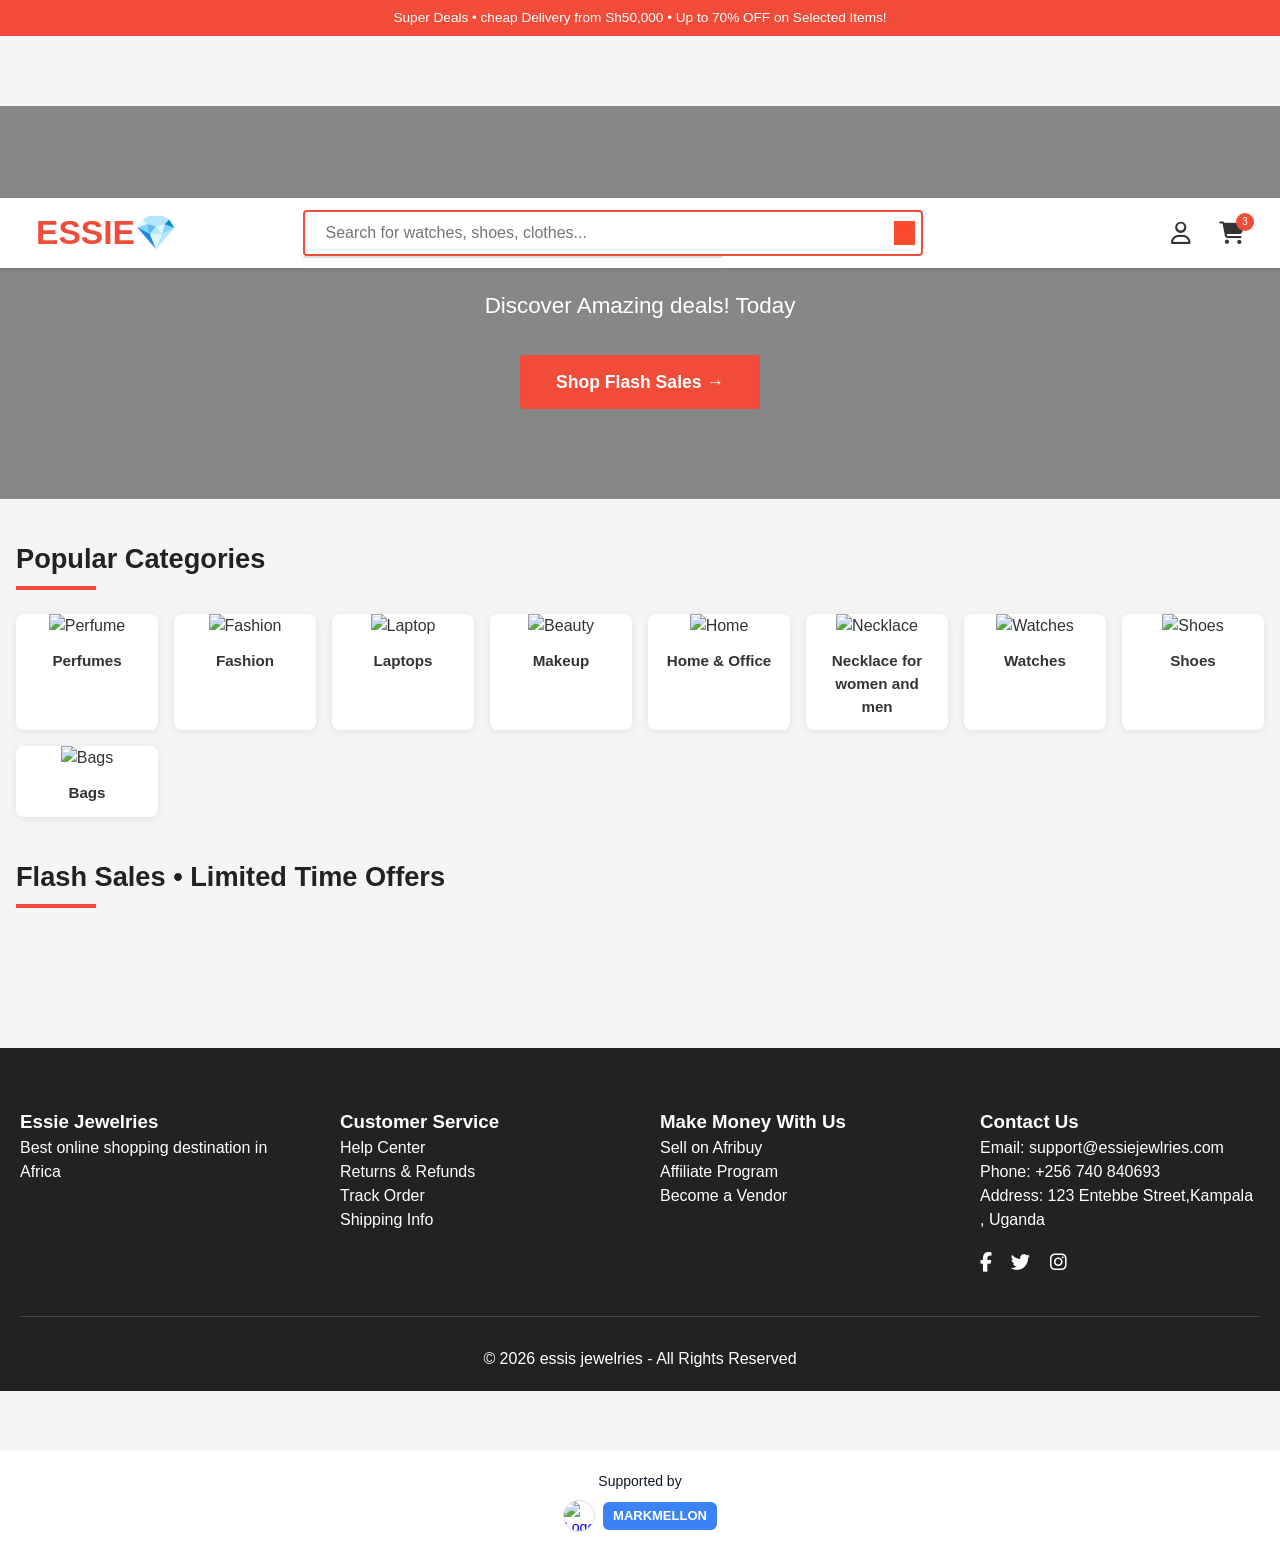
==== index.html @ f8c54c7e "Update" ====
<!DOCTYPE html>
<html lang="en">
<head>
  <meta charset="UTF-8" />
  <meta name="viewport" content="width=device-width, initial-scale=1.0"/>
  <title>Essie jewelry- Great Prices & Huge Selection</title>
  <meta name="viewport" content="width=device-width, initial-scale=1.0">
 <!-- Favicon -->
<link rel="icon" type="image/png" href="https://i.ibb.co/4gDndwPB/Flyerwiz-1769399915095.webp" sizes="96x96" />
<link rel="icon" type="image/svg+xml" href="https://i.ibb.co/4gDndwPB/Flyerwiz-1769399915095.webp" />
<link rel="shortcut icon" href="https://i.ibb.co/4gDndwPB/Flyerwiz-1769399915095.webp" />
<link rel="apple-touch-icon" sizes="180x180" href="https://i.ibb.co/4gDndwPB/Flyerwiz-1769399915095.webp" />
<link rel="manifest" href="/site.webmanifest" />
<!-- Fonts -->
<link href="https://fonts.googleapis.com/css2?family=Inter:wght@400;500;600;700&display=swap" rel="stylesheet">
  <link rel="stylesheet" href="https://cdnjs.cloudflare.com/ajax/libs/font-awesome/6.5.0/css/all.min.css" integrity="sha512-SnH5WK+bZxgPHs44uWIX+LLJAJ9/2PkPKZ5QiAj6Ta86w+fsb2TkcmfRyVX3pBnMFcV7oQPJkl9QevSCWr3W6A==" crossorigin="anonymous" referrerpolicy="no-referrer" />
  
  <style>
    * {
      margin: 0;
      padding: 0;
      box-sizing: border-box;
    }

    body {
      font-family: -apple-system, BlinkMacSystemFont, 'Segoe UI', Roboto, Oxygen, Ubuntu, Cantarell, 'Open Sans', sans-serif;
      background-color: #f5f5f5;
      color: #333;
      line-height: 1.5;
    }

    .top-bar {
      background: #f14c3a;
      color: white;
      padding: 8px 0;
      font-size: 0.85rem;
      text-align: center;
    }

    header {
      background: white;
      box-shadow: 0 2px 4px rgba(0,0,0,0.1);
      position: sticky;
      top: 0;
      z-index: 1000;
    }

    .nav-container {
      max-width: 1240px;
      margin: 0 auto;
      padding: 0 16px;
      display: flex;
      align-items: center;
      justify-content: space-between;
      height: 70px;
    }

    .logo {
      font-size: 2.1rem;
      font-weight: bold;
      color: #f14c3a;
    }

    .logo span {
      color: #333;
    }

    .search-bar {
      flex: 1;
      max-width: 620px;
      margin: 0 30px;
      position: relative;
    }

    .search-bar input {
      width: 100%;
      padding: 12px 20px;
      padding-right: 50px;
      border: 2px solid #f14c3a;
      border-radius: 4px;
      font-size: 1rem;
      outline: none;
    }

    .search-bar button {
      position: absolute;
      right: 8px;
      top: 50%;
      transform: translateY(-50%);
      background: #ff4a2b;
      border: none;
      font-size: 1.3rem;
      color: #f14c3a;
      cursor: pointer;
    }

    .nav-icons a {
      margin-left: 24px;
      color: #333;
      text-decoration: none;
      font-size: 1.4rem;
      position: relative;
    }

    .nav-icons .cart::after {
      content: "3";
      position: absolute;
      top: -8px;
      right: -10px;
      background: #f14c3a;
      color: white;
      font-size: 0.65rem;
      width: 18px;
      height: 18px;
      border-radius: 50%;
      display: flex;
      align-items: center;
      justify-content: center;
    }

    .hero {
      background: linear-gradient(rgba(0,0,0,0.45), rgba(0,0,0,0.45)), url('https://images.unsplash.com/photo-1555529669-e69e7aa0ba9a?ixlib=rb-4.0.3&auto=format&fit=crop&w=2340&q=80');
      background-size: cover;
      background-position: center;
      color: white;
      padding: 90px 20px;
      text-align: center;
    }

    .hero h1 {
      font-size: 3.2rem;
      margin-bottom: 16px;
      text-shadow: 2px 2px 8px rgba(0,0,0,0.7);
    }

    .hero p {
      font-size: 1.4rem;
      margin-bottom: 32px;
      max-width: 680px;
      margin-left: auto;
      margin-right: auto;
    }

    .btn {
      display: inline-block;
      background: #f14c3a;
      color: white;
      padding: 14px 36px;
      border-radius: 4px;
      text-decoration: none;
      font-weight: bold;
      font-size: 1.1rem;
      transition: background 0.2s;
    }

    .btn:hover {
      background: #d83a2a;
    }

    .container {
      max-width: 1280px;
      margin: 0 auto;
      padding: 0 16px;
    }

    h2.section-title {
      margin: 40px 0 24px;
      font-size: 1.7rem;
      color: #222;
      position: relative;
      padding-bottom: 10px;
    }

    h2.section-title::after {
      content: '';
      position: absolute;
      left: 0;
      bottom: 0;
      width: 80px;
      height: 4px;
      background: #f14c3a;
    }

    .categories-grid {
      display: grid;
      grid-template-columns: repeat(auto-fill, minmax(140px, 1fr));
      gap: 16px;
      margin-bottom: 40px;
    }

    .category-card {
      background: white;
      border-radius: 8px;
      overflow: hidden;
      text-align: center;
      transition: transform 0.15s, box-shadow 0.15s;
      box-shadow: 0 2px 8px rgba(0,0,0,0.08);
      cursor: pointer;
    }

    .category-card:hover {
      transform: translateY(-4px);
      box-shadow: 0 8px 16px rgba(0,0,0,0.12);
    }

    .category-card img {
      width: 100%;
      height: 140px;
      object-fit: cover;
    }

    .category-card p {
      padding: 12px;
      font-weight: 600;
      font-size: 0.95rem;
    }

    .products-grid {
      display: grid;
      grid-template-columns: repeat(auto-fill, minmax(220px, 1fr));
      gap: 16px;
    }

    .product-card {
      background: white;
      border-radius: 8px;
      overflow: hidden;
      box-shadow: 0 2px 8px rgba(0,0,0,0.08);
      transition: transform 0.2s;
      position: relative;
      cursor: pointer;
    }

    .product-card:hover {
      transform: translateY(-6px);
      box-shadow: 0 12px 24px rgba(0,0,0,0.12);
    }

    .product-img-container {
      position: relative;
      height: 220px;
      overflow: hidden;
    }

    .product-img-container img {
      width: 100%;
      height: 100%;
      object-fit: contain;
      padding: 12px;
      transition: transform 0.4s;
    }

    .product-card:hover img {
      transform: scale(1.06);
    }

    .discount-tag {
      position: absolute;
      top: 10px;
      left: 10px;
      background: #f14c3a;
      color: white;
      padding: 4px 10px;
      border-radius: 4px;
      font-size: 0.8rem;
      font-weight: bold;
    }

    .product-info {
      padding: 12px;
    }

    .product-name {
      font-size: 0.95rem;
      margin-bottom: 8px;
      height: 2.4em;
      overflow: hidden;
      display: -webkit-box;
      -webkit-line-clamp: 2;
      -webkit-box-orient: vertical;
    }

    .price-current {
      font-size: 1.3rem;
      font-weight: bold;
      color: #f14c3a;
    }

    .price-old {
      text-decoration: line-through;
      color: #888;
      font-size: 0.9rem;
      margin-left: 8px;
    }

    .stock-info {
      font-size: 0.85rem;
      color: #555;
      margin-top: 4px;
    }

    footer {
      background: #222;
      color: white;
      padding: 60px 20px 20px;
      margin-top: 60px;
    }

    .footer-container {
      max-width: 1280px;
      margin: 0 auto;
      display: grid;
      grid-template-columns: repeat(auto-fit, minmax(240px, 1fr));
      gap: 40px;
    }

    .footer-container ul {
      list-style: none;
    }

    .footer-container a {
      color: white;
      text-decoration: none;
    }

    .footer-container a:hover {
      text-decoration: underline;
    }
    .modal {
  display: none;
  position: fixed;
  inset: 0;
  background: rgba(0,0,0,0.7);
  z-index: 999;
}

.modal-content {
  background: #fff;
  max-width: 900px;
  margin: 60px auto;
  padding: 20px;
  border-radius: 10px;
}

.close {
  float: right;
  font-size: 22px;
  cursor: pointer;
}

.modal-grid {
  display: grid;
  grid-template-columns: repeat(auto-fill, minmax(180px,1fr));
  gap: 15px;
}

.item-card {
  border: 1px solid #eee;
  padding: 10px;
  border-radius: 8px;
  text-align: center;
}

.item-card img {
  width: 100%;
  height: 120px;
  object-fit: cover;
}

.item-card button {
  background: #111;
  color: #fff;
  border: none;
  padding: 8px;
  width: 100%;
  cursor: pointer;
  border-radius: 5px;
}

.search-suggestions{
  position:absolute;
  background:#fff;
  width:100%;
  max-width:420px;
  border:1px solid #ddd;
  border-radius:6px;
  box-shadow:0 4px 10px rgba(0,0,0,.1);
  z-index:999;
}
.search-suggestions div{
  padding:10px;
  cursor:pointer;
  border-bottom:1px solid #eee;
}
.search-suggestions div:hover{
  background:#f5f5f5;
}
.search-suggestions small{
  color:#888;
}

.flash-section{
  max-width:1200px;
  margin:40px auto;
  padding:0 15px;
}

/* GRID FIX */
.flash-grid{
  display:grid;
  grid-template-columns:repeat(auto-fit, minmax(220px, 1fr));
  gap:18px;
  justify-items:center; /* ⬅ centers cards */
}

/* CARD SIZE LOCK */
.flash-card{
  background:#fff;
  border-radius:16px;
  overflow:hidden;
  box-shadow:0 8px 25px rgba(0,0,0,.08);
  transition:.25s;

  width:100%;
  max-width:260px; /* ⬅ keeps cards small on laptop */
}

.flash-card:hover{
  transform:translateY(-4px);
}

.flash-img{
  height:200px;
  background:#f6f6f6;
}

.flash-img img{
  width:100%;
  height:100%;
  object-fit:cover;
}

.flash-body{
  padding:14px;
}

.flash-title{
  font-weight:700;
  font-size:1rem;
}

.flash-price{
  color:#0a7c3b;
  font-size:1.1rem;
  font-weight:800;
}

.flash-old{
  text-decoration:line-through;
  color:#aaa;
  font-size:.85rem;
}

.flash-badge{
  display:inline-block;
  background:#ffebea;
  color:#d93025;
  padding:4px 8px;
  border-radius:6px;
  font-size:.75rem;
  font-weight:700;
  margin:6px 0;
}

.buy-btn{
  display:block;
  margin-top:10px;
  padding:10px;
  background:#25D366;
  color:#fff;
  text-align:center;
  border-radius:10px;
  font-weight:700;
  text-decoration:none;
}

  </style>

  <!-- Firebase SDK -->
  <script src="https://www.gstatic.com/firebasejs/10.7.1/firebase-app.js"></script>
  <script src="https://www.gstatic.com/firebasejs/10.7.1/firebase-database.js"></script>
</head>
<body>

  <!-- Top announcement bar -->
  <div class="top-bar">
    Super Deals • cheap Delivery from Sh50,000 • Up to 70% OFF on Selected Items!
  </div>

  <!-- Header -->
  <header>
    <div class="nav-container">
      <div class="logo">ESSIE<span>💎</span></div>

     <div class="search-bar">
  <input type="text" id="searchInput" placeholder="Search for watches, shoes, clothes..." />
  <button id="searchBtn"><i class="fas fa-search"></i></button>
  <div id="searchSuggestions" class="search-suggestions"></div>
</div>

<!-- Search Results -->
<div id="searchResults" class="search-results"></div>

      <div class="nav-icons">
        <a href="#"><i class="far fa-user"></i></a>
        <a href="#" class="cart"><i class="fas fa-shopping-cart"></i></a>
      </div>
    </div>
  </header>

  <!-- Hero -->
  <section class="hero">
    <h1>ESSIE JEWELRIES </h1>
  <p>Discover Amazing deals! Today </p>    
    <a href="#flash" class="btn">Shop Flash Sales →</a>
  </section>

  <div class="container">

    <!-- Categories -->
    <h2 class="section-title">Popular Categories</h2>
    <div class="categories-grid">
      <div class="category-card" data-category="Perfume"><img src="https://i.ibb.co/7Jy06zv5/download-4.webp" alt="Perfume"><p>Perfumes</p></div>
      <div class="category-card" data-category="Fashion"><img src="https://images.unsplash.com/photo-1551489186-cf8726f514f8?w=300" alt="Fashion"><p>Fashion</p></div>
      <div class="category-card" data-category="Laptops"><img src="https://images.unsplash.com/photo-1581235720704-06d3acfcb36f?w=300" alt="Laptop"><p>Laptops</p></div>
      <div class="category-card" data-category="Makeup"><img src="https://i.ibb.co/CshWbVF9/images-8.webp" alt="Beauty"><p>Makeup</p></div>
      <div class="category-card" data-category="Home & Office"><img src="https://images.unsplash.com/photo-1600585154340-be6161a56a0c?w=300" alt="Home"><p>Home & Office</p></div>
      <div class="category-card" data-category="Necklaces"><img src="https://i.ibb.co/Z1TrXMd4/download-2.webp" alt="Necklace"><p>Necklace for women and men</p></div>
      <div class="category-card" data-category="Watches"><img src="https://i.ibb.co/jkgQpDQn/images-6.webp" alt="Watches"><p>Watches</p></div>
      <div class="category-card" data-category="Shoes"><img src="https://images.unsplash.com/photo-1542291026-7eec264c27ff?w=300" alt="Shoes"><p>Shoes</p></div>
      <div class="category-card" data-category="Bags"><img src="https://i.ibb.co/Fbhh0FWQ/images-3.webp" alt="Bags"><p>Bags</p></div>
    </div>
<!-- CATEGORY MODAL -->
<div id="categoryModal" class="modal">
  <div class="modal-content">
    <span class="close">&times;</span>
    <h2 id="modalTitle"></h2>
    <div id="modalItems" class="modal-grid"></div>
  </div>
</div>

    <!-- Flash Sales -->
    <h2 class="section-title" id="flash">Flash Sales • Limited Time Offers</h2>
   <section class="flash-section">
  
  <div id="flashContainer" class="flash-grid"></div>
</section>

    <div class="products-grid" id="productsGrid">
      <!-- Products loaded dynamically from Firebase -->
    </div>

  </div>

  <!-- Footer with contact info -->
  <footer>
    <div class="footer-container">
      <div>
        <h3>Essie Jewelries</h3>
        <p>Best online shopping destination in Africa</p>
      </div>
      <div>
        <h3>Customer Service</h3>
        <ul>
          <li><a href="#">Help Center</a></li>
          <li><a href="#">Returns & Refunds</a></li>
          <li><a href="#">Track Order</a></li>
          <li><a href="#">Shipping Info</a></li>
        </ul>
      </div>
      <div>
        <h3>Make Money With Us</h3>
        <ul>
          <li><a href="#">Sell on Afribuy</a></li>
          <li><a href="#">Affiliate Program</a></li>
          <li><a href="#">Become a Vendor</a></li>
        </ul>
      </div>
      <div>
        <h3>Contact Us</h3>
        <p>Email: support@essiejewlries.com</p>
        <p>Phone: +256 740 840693 </p>
        <p>Address: 123 Entebbe Street,Kampala , Uganda </p>
        <div style="margin-top: 20px;">
          <a href="#"><i class="fab fa-facebook-f" style="margin-right: 15px; font-size: 1.2rem;"></i></a>
          <a href="#"><i class="fab fa-twitter" style="margin-right: 15px; font-size: 1.2rem;"></i></a>
          <a href="#"><i class="fab fa-instagram" style="margin-right: 15px; font-size: 1.2rem;"></i></a>
        </div>
      </div>
    </div>

    <div style="text-align:center; margin-top:40px; padding-top:30px; border-top:1px solid #444;">
      © 2026 essis jewelries - All Rights Reserved
    </div>
  </footer>

  <script>
    // Your web app's Firebase configuration
const firebaseConfig = {
  apiKey: "AIzaSyCI1yBIgDhl7cnKjCzOaWt4vK2Q-DcQrac",
  authDomain: "essie-db2aa.firebaseapp.com",
  databaseURL: "https://essie-db2aa-default-rtdb.firebaseio.com",
  projectId: "essie-db2aa",
  storageBucket: "essie-db2aa.appspot.com",
  messagingSenderId: "210132046846",
  appId: "1:210132046846:web:5fac8fedce997553cda6af",
  measurementId: "G-V5GJD82P61"  // Optional for Firebase JS SDK v7.20.0 and later
};

    // Initialize Firebase
    firebase.initializeApp(firebaseConfig);
    const database = firebase.database();
    const productsRef = database.ref('products');

    function renderProducts(products, filter = '') {
      const grid = document.getElementById('productsGrid');
      grid.innerHTML = '';

      Object.entries(products).forEach(([id, product]) => {
        if (filter && 
            !product.name.toLowerCase().includes(filter.toLowerCase()) && 
            !product.category.toLowerCase().includes(filter.toLowerCase())) {
          return;
        }

        const discount = product.discount ? `<div class="discount-tag">-${product.discount}%</div>` : '';
        const oldPrice = product.oldPrice ? `<span class="price-old">₦ ${product.oldPrice.toLocaleString()}</span>` : '';
        const stock = product.stock !== undefined ? `<div class="stock-info">Remaining: ${product.stock} pieces</div>` : '';

        const card = `
          <div class="product-card" onclick="window.location.href='product.html?id=${id}'">
            <div class="product-img-container">
              ${discount}
              <img src="\( {product.image}" alt=" \){product.name}">
            </div>
            <div class="product-info">
              <div class="product-name">${product.name}</div>
              <div>
                <span class="price-current">₦ ${product.price.toLocaleString()}</span>
                ${oldPrice}
              </div>
              ${stock}
            </div>
          </div>
        `;
        grid.innerHTML += card;
      });
    }

    // Real-time listener - new products appear instantly
    productsRef.on('value', (snapshot) => {
      const products = snapshot.val() || {};
      renderProducts(products);
    });

    // Search
    document.getElementById('searchBtn').addEventListener('click', () => {
      const term = document.getElementById('searchInput').value.trim();
      productsRef.once('value').then(snapshot => {
        renderProducts(snapshot.val() || {}, term);
      });
    });

    // Press Enter in search bar
    document.getElementById('searchInput').addEventListener('keypress', (e) => {
      if (e.key === 'Enter') {
        document.getElementById('searchBtn').click();
      }
    });

    // Category filter
    document.querySelectorAll('.category-card').forEach(card => {
      card.addEventListener('click', () => {
        const category = card.dataset.category;
        productsRef.once('value').then(snapshot => {
          renderProducts(snapshot.val() || {}, category);
        });
      });
    });
  </script>
  <script type="module">
import { initializeApp } from "https://www.gstatic.com/firebasejs/10.7.1/firebase-app.js";
import { getDatabase, ref, get } from "https://www.gstatic.com/firebasejs/10.7.1/firebase-database.js";

const app = initializeApp(firebaseConfig);
const db = getDatabase(app);

const modal = document.getElementById("categoryModal");
const modalTitle = document.getElementById("modalTitle");
const modalItems = document.getElementById("modalItems");
const closeBtn = document.querySelector(".close");

const searchInput = document.getElementById("searchInput");
const searchBtn = document.getElementById("searchBtn");

/* OPEN CATEGORY */
document.querySelectorAll(".category-card").forEach(card => {
  card.addEventListener("click", () => {
    openCategory(card.dataset.category);
  });
});

const suggestionsBox = document.getElementById("searchSuggestions");

let allProducts = [];

/* LOAD ALL PRODUCTS ONCE (FAST SEARCH) */
async function preloadProducts() {
  const snap = await get(ref(db, "catalogs"));
  if (!snap.exists()) return;

  allProducts = [];

  snap.forEach(catSnap => {
    const category = catSnap.key;
    catSnap.forEach(itemSnap => {
      allProducts.push({
        ...itemSnap.val(),
        category
      });
    });
  });
}
preloadProducts();

/* LIVE SEARCH WHILE TYPING */
searchInput.addEventListener("input", () => {
  const query = searchInput.value.toLowerCase().trim();
  suggestionsBox.innerHTML = "";

  if (!query) return;

  const matches = allProducts.filter(item =>
    item.name?.toLowerCase().includes(query) ||
    item.category?.toLowerCase().includes(query)
  ).slice(0, 6); // limit suggestions

  if (!matches.length) return;

  matches.forEach(item => {
    const priceUGX = item.price
      ? `UGX ${Number(item.price).toLocaleString("en-UG")}`
      : "UGX 0";

    const div = document.createElement("div");
    div.innerHTML = `
      <strong>${item.name}</strong><br>
      <small>${item.category} • ${priceUGX}</small>
    `;

    div.onclick = () => {
      searchInput.value = item.name;
      suggestionsBox.innerHTML = "";
      openSearchResults(item.name);
    };

    suggestionsBox.appendChild(div);
  });
});

/* ENTER KEY SEARCH */
searchInput.addEventListener("keyup", e => {
  if (e.key === "Enter") openSearchResults(searchInput.value);
});

/* SEARCH BUTTON */
searchBtn.addEventListener("click", () => {
  openSearchResults(searchInput.value);
});

/* OPEN SEARCH RESULTS IN MODAL */
function openSearchResults(query) {
  query = query.toLowerCase().trim();
  if (!query) return;

  modal.style.display = "block";
  modalTitle.innerText = `Search results for "${query}"`;
  modalItems.innerHTML = "";

  let found = false;

  allProducts.forEach(item => {
    const match =
      item.name?.toLowerCase().includes(query) ||
      item.description?.toLowerCase().includes(query) ||
      item.category?.toLowerCase().includes(query);

    if (match) {
      found = true;
      renderItemCard(item);
    }
  });

  if (!found) {
    modalItems.innerHTML = "<p>No matching products found</p>";
  }

  suggestionsBox.innerHTML = "";
}

/* SEARCH */
searchBtn.addEventListener("click", () => searchProducts());
searchInput.addEventListener("keyup", e => {
  if (e.key === "Enter") searchProducts();
});

/* OPEN CATEGORY ITEMS */
async function openCategory(category) {
  modal.style.display = "block";
  modalTitle.innerText = category;
  modalItems.innerHTML = "Loading...";

  const snap = await get(ref(db, `catalogs/${category}`));
  renderItems(snap, category);
}

/* SEARCH PRODUCTS */
async function searchProducts() {
  const query = searchInput.value.trim().toLowerCase();
  if (!query) return;

  modal.style.display = "block";
  modalTitle.innerText = `Search Results for "${query}"`;
  modalItems.innerHTML = "Searching...";

  const snap = await get(ref(db, "catalogs"));
  modalItems.innerHTML = "";

  if (!snap.exists()) {
    modalItems.innerHTML = "<p>No products found</p>";
    return;
  }

  let found = false;

  snap.forEach(catSnap => {
    const category = catSnap.key;

    catSnap.forEach(itemSnap => {
      const item = itemSnap.val();

      const match =
        item.name?.toLowerCase().includes(query) ||
        item.description?.toLowerCase().includes(query) ||
        category.toLowerCase().includes(query);

      if (match) {
        found = true;
        renderItemCard(item);
      }
    });
  });

  if (!found) modalItems.innerHTML = "<p>No matching products found</p>";
}

/* RENDER CATEGORY SNAPSHOT */
function renderItems(snapshot) {
  modalItems.innerHTML = "";

  if (!snapshot.exists()) {
    modalItems.innerHTML = "<p>No items found</p>";
    return;
  }

  snapshot.forEach(child => renderItemCard(child.val()));
}

/* RENDER SINGLE ITEM */
function renderItemCard(item) {
  const priceUGX = item.price ? `UGX ${Number(item.price).toLocaleString("en-UG")}` : "UGX 0";
  const oldPriceUGX = item.oldPrice ? `UGX ${Number(item.oldPrice).toLocaleString("en-UG")}` : "-";
  const discountText = item.discount ? `${item.discount}%` : "-";
  const stockText = item.stock ?? "0";
  const phoneText = item.phone ?? "N/A";
  const descriptionText = item.description ?? "-";

  const message = encodeURIComponent(
    `🛒 *Product Purchase Inquiry*\n\n` +
    `*Name:* ${item.name}\n` +
    `*Price:* ${priceUGX}\n` +
    `*Old Price:* ${oldPriceUGX}\n` +
    `*Discount:* ${discountText}\n` +
    `*Stock:* ${stockText}\n` +
    `*Contact Phone:* ${phoneText}\n` +
    `*Description:* ${descriptionText}\n` +
    `*Image Link:* ${item.image}\n\n` +
    `Please let me know how I can proceed. Thank you 🙏`
  );

  const whatsappLink = `https://wa.me/256740840693?text=${message}`;

  modalItems.innerHTML += `
    <div class="item-card" style="border:1px solid #ddd; padding:12px; margin-bottom:12px; border-radius:10px;">
      <img src="${item.image}" style="width:100%; max-width:220px; border-radius:8px;"
        onerror="this.src='https://via.placeholder.com/220'">
      <h4>${item.name}</h4>
      <p><strong>${priceUGX}</strong></p>
      <p>Old Price: ${oldPriceUGX}</p>
      <p>Discount: ${discountText}</p>
      <p>Stock: ${stockText}</p>
      <p>Phone: ${phoneText}</p>
      <p>${descriptionText}</p>
      <a href="${whatsappLink}" target="_blank"
        style="display:inline-block;margin-top:8px;padding:10px 16px;
        background:#25D366;color:white;border-radius:6px;text-decoration:none;">
        Buy
      </a>
    </div>
  `;
}

/* CLOSE MODAL */
closeBtn.onclick = () => modal.style.display = "none";
window.onclick = e => { if (e.target === modal) modal.style.display = "none"; };
</script>
<script type="module">
import { initializeApp } from "https://www.gstatic.com/firebasejs/10.7.1/firebase-app.js";
import { getDatabase, ref, onValue } from "https://www.gstatic.com/firebasejs/10.7.1/firebase-database.js";

const app = initializeApp(firebaseConfig);
const db = getDatabase(app);

const flashContainer = document.getElementById("flashContainer");

/* AUTO LOAD FLASH SELLS */
onValue(ref(db, "flashSells"), snap => {
  flashContainer.innerHTML = "";

  if (!snap.exists()) {
    flashContainer.innerHTML = "<p>No flash sell items available</p>";
    return;
  }

  snap.forEach(child => {
    const item = child.val();

    const priceUGX = item.price
      ? `UGX ${Number(item.price).toLocaleString("en-UG")}`
      : "UGX 0";

    const oldPriceUGX = item.oldPrice
      ? `UGX ${Number(item.oldPrice).toLocaleString("en-UG")}`
      : "";

    const discountText = item.discount ? `${item.discount}% OFF` : "";
    const stockText = item.stock ?? "0";
    const descriptionText = item.description ?? "-";

    const message = encodeURIComponent(
      `🛒 *Flash Sell Purchase*\n\n` +
      `*Name:* ${item.name}\n` +
      `*Price:* ${priceUGX}\n` +
      `*Old Price:* ${oldPriceUGX}\n` +
      `*Discount:* ${discountText}\n` +
      `*Stock:* ${stockText}\n` +
      `*Description:* ${descriptionText}\n` +
      `*Image:* ${item.image}\n\n` +
      `Hello, I’d like to buy this item.`
    );

    const whatsappLink = `https://wa.me/2567408406993?text=${message}`;

    flashContainer.innerHTML += `
      <div class="flash-card">
        <div class="flash-img">
          <img src="${item.image}" onerror="this.src='https://via.placeholder.com/300'">
        </div>
        <div class="flash-body">
          <div class="flash-title">${item.name}</div>
          <div class="flash-price">${priceUGX}</div>
          ${oldPriceUGX ? `<div class="flash-old">${oldPriceUGX}</div>` : ""}
          ${discountText ? `<div class="flash-badge">${discountText}</div>` : ""}
          <p><small>${descriptionText}</small></p>
          <a href="${whatsappLink}" target="_blank" class="buy-btn">
            Buy now 
          </a>
        </div>
      </div>
    `;
  });
});
</script>
<style>
.search-results {
  display: grid;
  grid-template-columns: repeat(auto-fit, minmax(220px, 1fr));
  gap: 16px;
  margin-top: 20px;
}

.search-card {
  background: #fff;
  padding: 15px;
  border-radius: 10px;
  box-shadow: 0 4px 10px rgba(0,0,0,0.1);
}

.search-card img {
  width: 100%;
  height: 150px;
  object-fit: contain;
}

.search-card h4 {
  margin: 10px 0 5px;
}

.search-card p {
  font-size: 0.9rem;
  margin: 4px 0;
}

.search-card button {
  margin-top: 10px;
  width: 100%;
  background: #25D366;
  color: #fff;
  border: none;
  padding: 10px;
  border-radius: 6px;
  cursor: pointer;
}
</style>
<script>
/* ================= MOBILE NAV TOGGLE ================= */
const mobileToggle = document.getElementById('mobileToggle');
const mainNav = document.getElementById('mainNav');

mobileToggle.addEventListener('click', () => {
  mainNav.classList.toggle('show');
});
</script>
        <script>
(function () {

  let stopScroll = false;
  let rafId = null;

  function stopAutoScroll() {
    stopScroll = true;
    if (rafId) cancelAnimationFrame(rafId);
  }

  // Stop animation on any user interaction
  ["wheel", "touchstart", "mousedown", "keydown"].forEach(event => {
    window.addEventListener(event, stopAutoScroll, { once: true });
  });

  window.addEventListener("load", () => {
    const totalHeight =
      document.documentElement.scrollHeight - window.innerHeight;

    if (totalHeight <= 0) return;

    let startTime = null;
    const durationDown = 3500;
    const durationUp = 2500;
    const pauseAtBottom = 1000;

    function easeInOut(t) {
      return t < 0.5
        ? 2 * t * t
        : 1 - Math.pow(-2 * t + 2, 2) / 2;
    }

    function scrollDown(timestamp) {
      if (stopScroll) return;

      if (!startTime) startTime = timestamp;
      const progress = Math.min((timestamp - startTime) / durationDown, 1);
      const eased = easeInOut(progress);

      window.scrollTo(0, eased * totalHeight);

      if (progress < 1) {
        rafId = requestAnimationFrame(scrollDown);
      } else {
        setTimeout(() => {
          if (stopScroll) return;
          startTime = null;
          rafId = requestAnimationFrame(scrollUp);
        }, pauseAtBottom);
      }
    }

    function scrollUp(timestamp) {
      if (stopScroll) return;

      if (!startTime) startTime = timestamp;
      const progress = Math.min((timestamp - startTime) / durationUp, 1);
      const eased = easeInOut(progress);

      window.scrollTo(0, totalHeight * (1 - eased));

      if (progress < 1) {
        rafId = requestAnimationFrame(scrollUp);
      }
    }

    rafId = requestAnimationFrame(scrollDown);
  });

})();
</script>
<!-- ================== MAINTENANCE MODE ================== -->
<div id="maintenanceOverlay" style="
    display:none; /* hidden by default */
    position:fixed;
    top:0;
    left:0;
    width:100%;
    height:100%;
    background:url('https://i.ibb.co/KcQjtHr9/retouch-2025061916564417.webp') no-repeat center center/cover;
    z-index:9999;
    justify-content:center;
    align-items:center;
    text-align:center;
    color:#fff;
    flex-direction:column;
">
  <!-- semi-transparent overlay -->
  <div style="
      position:absolute;
      top:0;
      left:0;
      width:100%;
      height:100%;
      background:rgba(0,0,0,0.6);
  "></div>

  <div style="
      position:relative;
      z-index:10;
      padding:30px 20px;
  ">
    <h1 style="font-size:3rem;margin-bottom:20px;">⚠️ Site Under Maintenance</h1>
    <p style="font-size:1.2rem;">We are currently performing maintenance. Please check back later.</p>
  </div>
</div>

<script type="module">
import { getDatabase, ref, onValue } from "https://www.gstatic.com/firebasejs/10.7.1/firebase-database.js";

/* ===== Use existing Firebase DB ===== */
let db;
try {
  db = window.db || getDatabase(); // assumes your main site already initialized Firebase
} catch(err) {
  console.error("Firebase DB not found!", err);
  db = null;
}

if(!db) throw new Error("Firebase DB not initialized.");

/* ===== Elements ===== */
const overlay = document.getElementById("maintenanceOverlay");

/* ===== Firebase Reference ===== */
const maintenanceRef = ref(db, "maintenance");

/* ===== Listen to maintenance node ===== */
onValue(maintenanceRef, snapshot => {
  const isMaintenance = snapshot.exists() && snapshot.val() === true;

  if(isMaintenance){
    overlay.style.display = "flex"; // show overlay
    document.body.style.overflow = "hidden"; // prevent scrolling
  } else {
    overlay.style.display = "none"; // hide overlay
    document.body.style.overflow = "auto"; // allow scrolling
  }
});
</script>
<script>
/* ================= VISITOR COUNTER ================= */
/* Uses existing Firebase app */

(function countVisitor() {
  if (typeof firebase === "undefined") {
    console.error("Firebase not loaded");
    return;
  }

  const db = firebase.database();
  const hasVisited = localStorage.getItem("hasVisited");

  if (!hasVisited) {
    const visitorRef = db.ref("totalVisitors");

    visitorRef.transaction(currentCount => {
      return (currentCount || 0) + 1;
    });

    localStorage.setItem("hasVisited", "true");
  }
})();
</script>
<script type="module">
/* ===============================
   FIREBASE IMPORTS
================================ */
import { initializeApp } from "https://www.gstatic.com/firebasejs/12.8.0/firebase-app.js";
import { getDatabase, ref, get, runTransaction } from "https://www.gstatic.com/firebasejs/12.8.0/firebase-database.js";

/* ===============================
   FIREBASE CONFIG
================================ */
const firebaseConfig = {
  apiKey: "AIzaSyAq7NeNLiZYobBVvjD7RMeLP7yyq57hWKw",
  authDomain: "advertisement-86114.firebaseapp.com",
  databaseURL: "https://advertisement-86114-default-rtdb.firebaseio.com",
  projectId: "advertisement-86114",
  storageBucket: "advertisement-86114.firebasestorage.app",
  messagingSenderId: "805405982197",
  appId: "1:805405982197:web:2b19eb58607094aa29f4bc"
};

/* ===============================
   INIT FIREBASE
================================ */
const app = initializeApp(firebaseConfig);
const db = getDatabase(app);

/* ===============================
   SHOW AD POPUP
================================ */
(async function showAdPopup() {
  try {
    const snap = await get(ref(db, "advertisements"));
    const data = snap.val();

    if (!data || !data.enabled || !data.images) return;

    const ads = Object.entries(data.images);
    if (!ads.length) return;

    /* PICK RANDOM AD */
    const [adId, ad] = ads[Math.floor(Math.random() * ads.length)];

    /* TRACK IMPRESSION */
    runTransaction(
      ref(db, `advertisements/images/${adId}/impressions`),
      v => (v || 0) + 1
    );

    /* ===============================
       OVERLAY
    ================================ */
    const overlay = document.createElement("div");
    overlay.style.cssText = `
      position:fixed;
      inset:0;
      background:rgba(0,0,0,0.65);
      display:flex;
      align-items:center;
      justify-content:center;
      z-index:999999;
      padding:16px;
    `;

    /* ===============================
       AD CONTAINER
    ================================ */
    const box = document.createElement("div");
    box.style.cssText = `
      background:#000;
      border-radius:18px;
      width:100%;
      max-width:420px;
      max-height:90vh;
      position:relative;
      overflow:hidden;
      box-shadow:0 30px 60px rgba(0,0,0,.7);
    `;

    /* ===============================
       AD IMAGE (CLICKABLE)
    ================================ */
    const img = document.createElement("img");
    img.src = ad.imageUrl;
    img.alt = "Advertisement";
    img.style.cssText = `
      width:100%;
      height:auto;
      max-height:90vh;
      object-fit:contain;
      display:block;
      cursor:pointer;
    `;

    img.addEventListener("click", async (e) => {
      e.stopPropagation();

      await runTransaction(
        ref(db, `advertisements/images/${adId}/clicks`),
        v => (v || 0) + 1
      );

      if (ad.linkUrl) {
        window.open(ad.linkUrl, "_blank", "noopener");
      }

      overlay.remove();
    });

    /* ===============================
       CLOSE BUTTON (ONLY CLOSES)
    ================================ */
    const closeBtn = document.createElement("button");
    closeBtn.innerHTML = "&times;";
    closeBtn.style.cssText = `
      position:absolute;
      top:10px;
      right:10px;
      width:36px;
      height:36px;
      border:none;
      border-radius:50%;
      background:rgba(0,0,0,.65);
      color:#fff;
      font-size:22px;
      cursor:pointer;
      z-index:10;
    `;

    closeBtn.addEventListener("click", (e) => {
      e.stopPropagation();
      overlay.remove();
    });

    /* BLOCK PROPAGATION */
    box.addEventListener("click", e => e.stopPropagation());

    /* BUILD DOM */
    box.appendChild(img);
    box.appendChild(closeBtn);
    overlay.appendChild(box);
    document.body.appendChild(overlay);

  } catch (err) {
    console.error("Advertisement error:", err);
  }
})();
</script>
<!-- ================= FOOTER ================= -->
<footer style="background:#ffffff; color:#111827; padding:20px 15px; text-align:center; font-size:14px; display:flex; flex-direction:column; align-items:center; gap:8px;">
  <p style="margin:0;">Supported by</p>
  
  <a href="https://markmellon3.github.io/Aboutmmindustry-/ " target="_blank" 
     style="display:flex; align-items:center; gap:8px; text-decoration:none; transition:opacity 0.3s;">
    
    <!-- Circular Logo -->
    <img src="https://i.ibb.co/Xxd4xGcM/1000755820.jpg" 
         alt="Logo" 
         style="width:32px; height:32px; border-radius:50%; object-fit:cover; border:1px solid #ddd;">
    
    <!-- Text -->
    <span style="
      padding:4px 10px;
      background:#3b82f6;
      color:#fff;
      font-weight:600;
      font-size:13px;
      border-radius:6px;
      transition:background 0.3s;
    " 
    onmouseover="this.style.background='#2563eb';" 
    onmouseout="this.style.background='#3b82f6';">
      MARKMELLON
    </span>
  </a>
</footer>
</body>
</html>
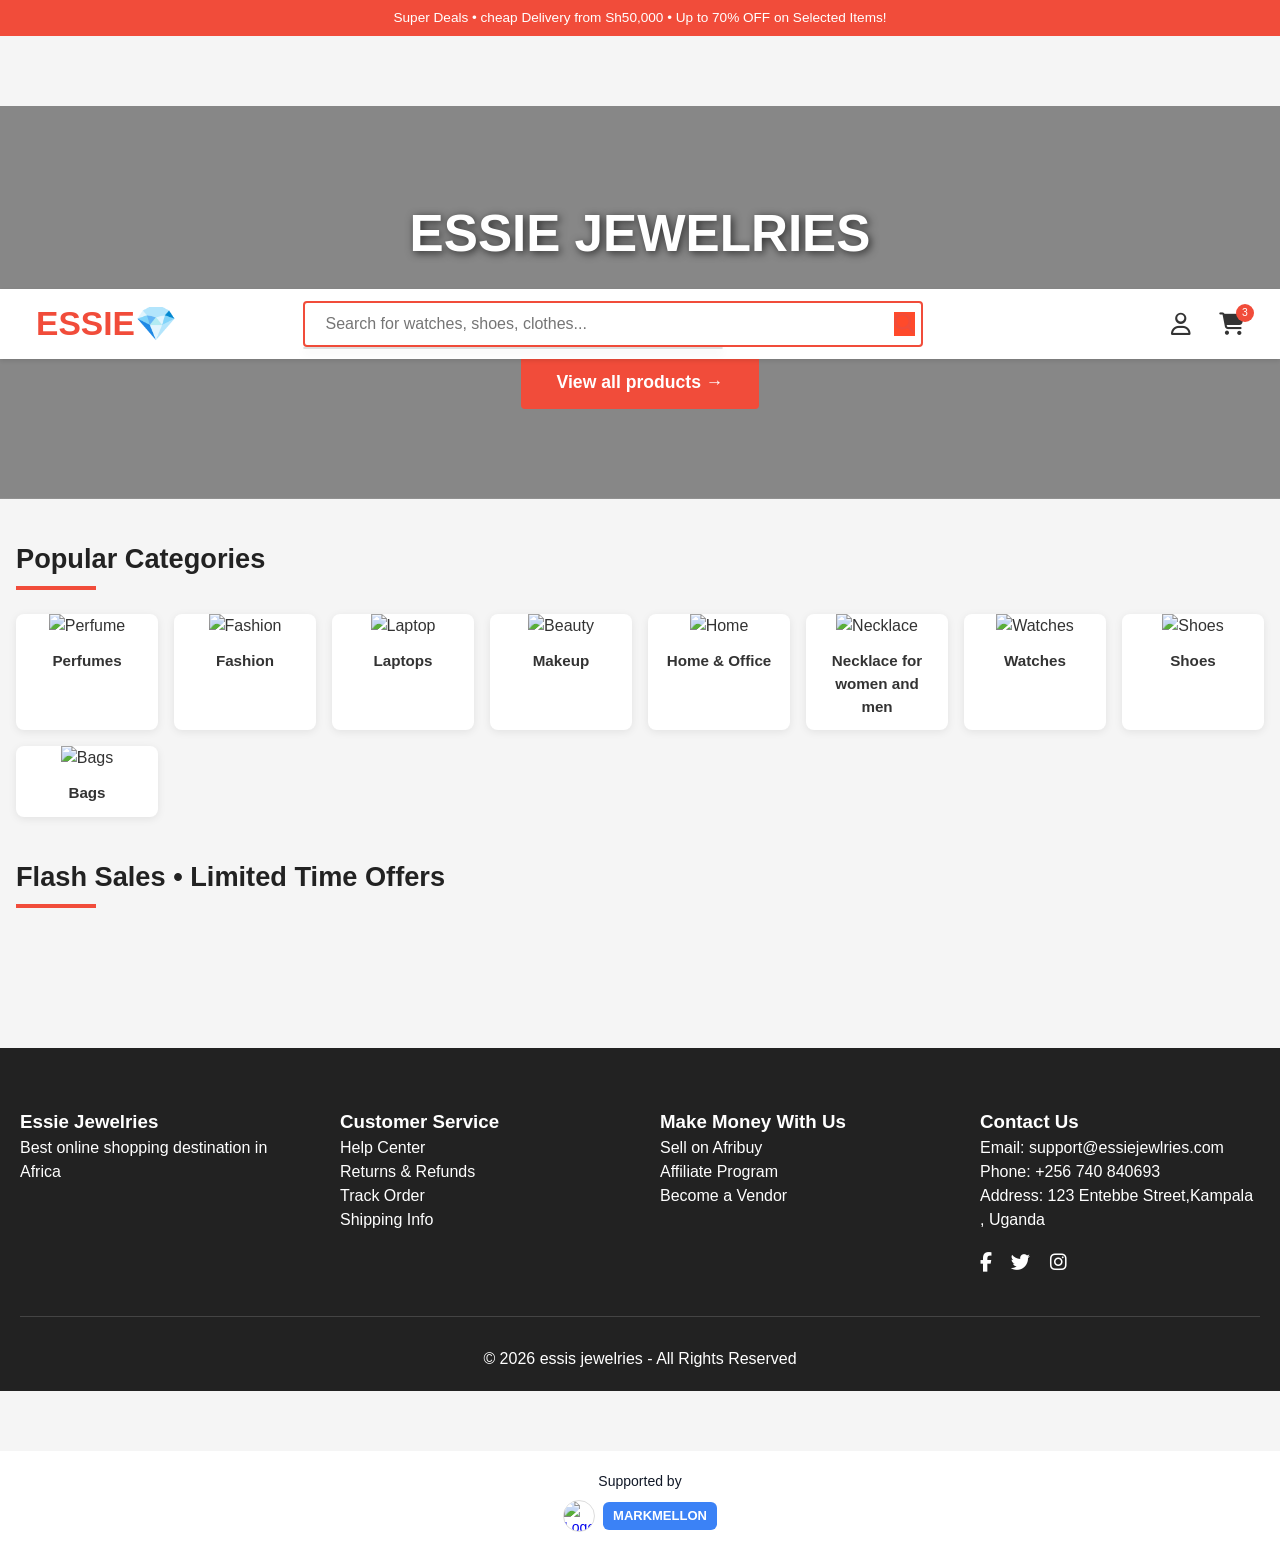
==== commit 4029353f: "Update index.html" ====
--- a/index.html
+++ b/index.html
@@ -522,7 +522,7 @@
   <section class="hero">
     <h1>ESSIE JEWELRIES </h1>
   <p>Discover Amazing deals! Today </p>    
-    <a href="#flash" class="btn">Shop Flash Sales →</a>
+    <a href="Products.html" class="btn">View all products →</a>
   </section>
 
   <div class="container">
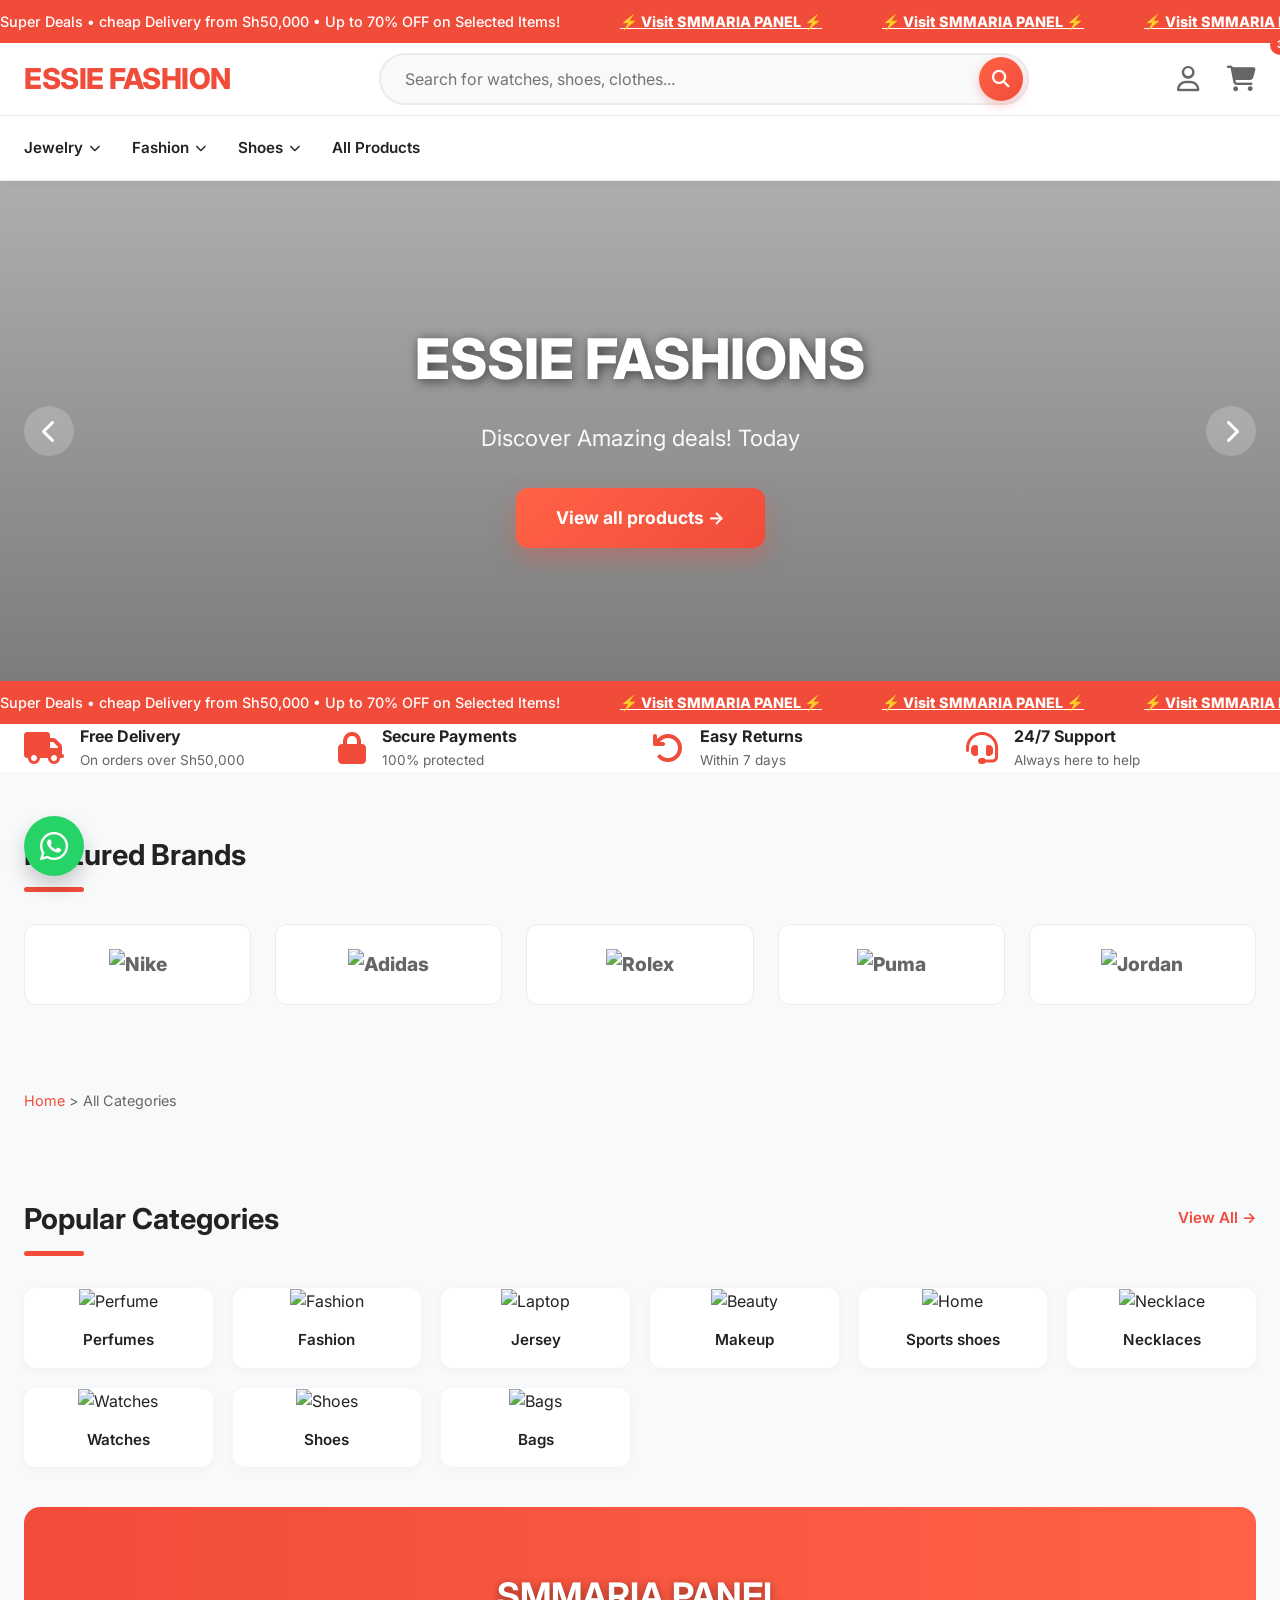
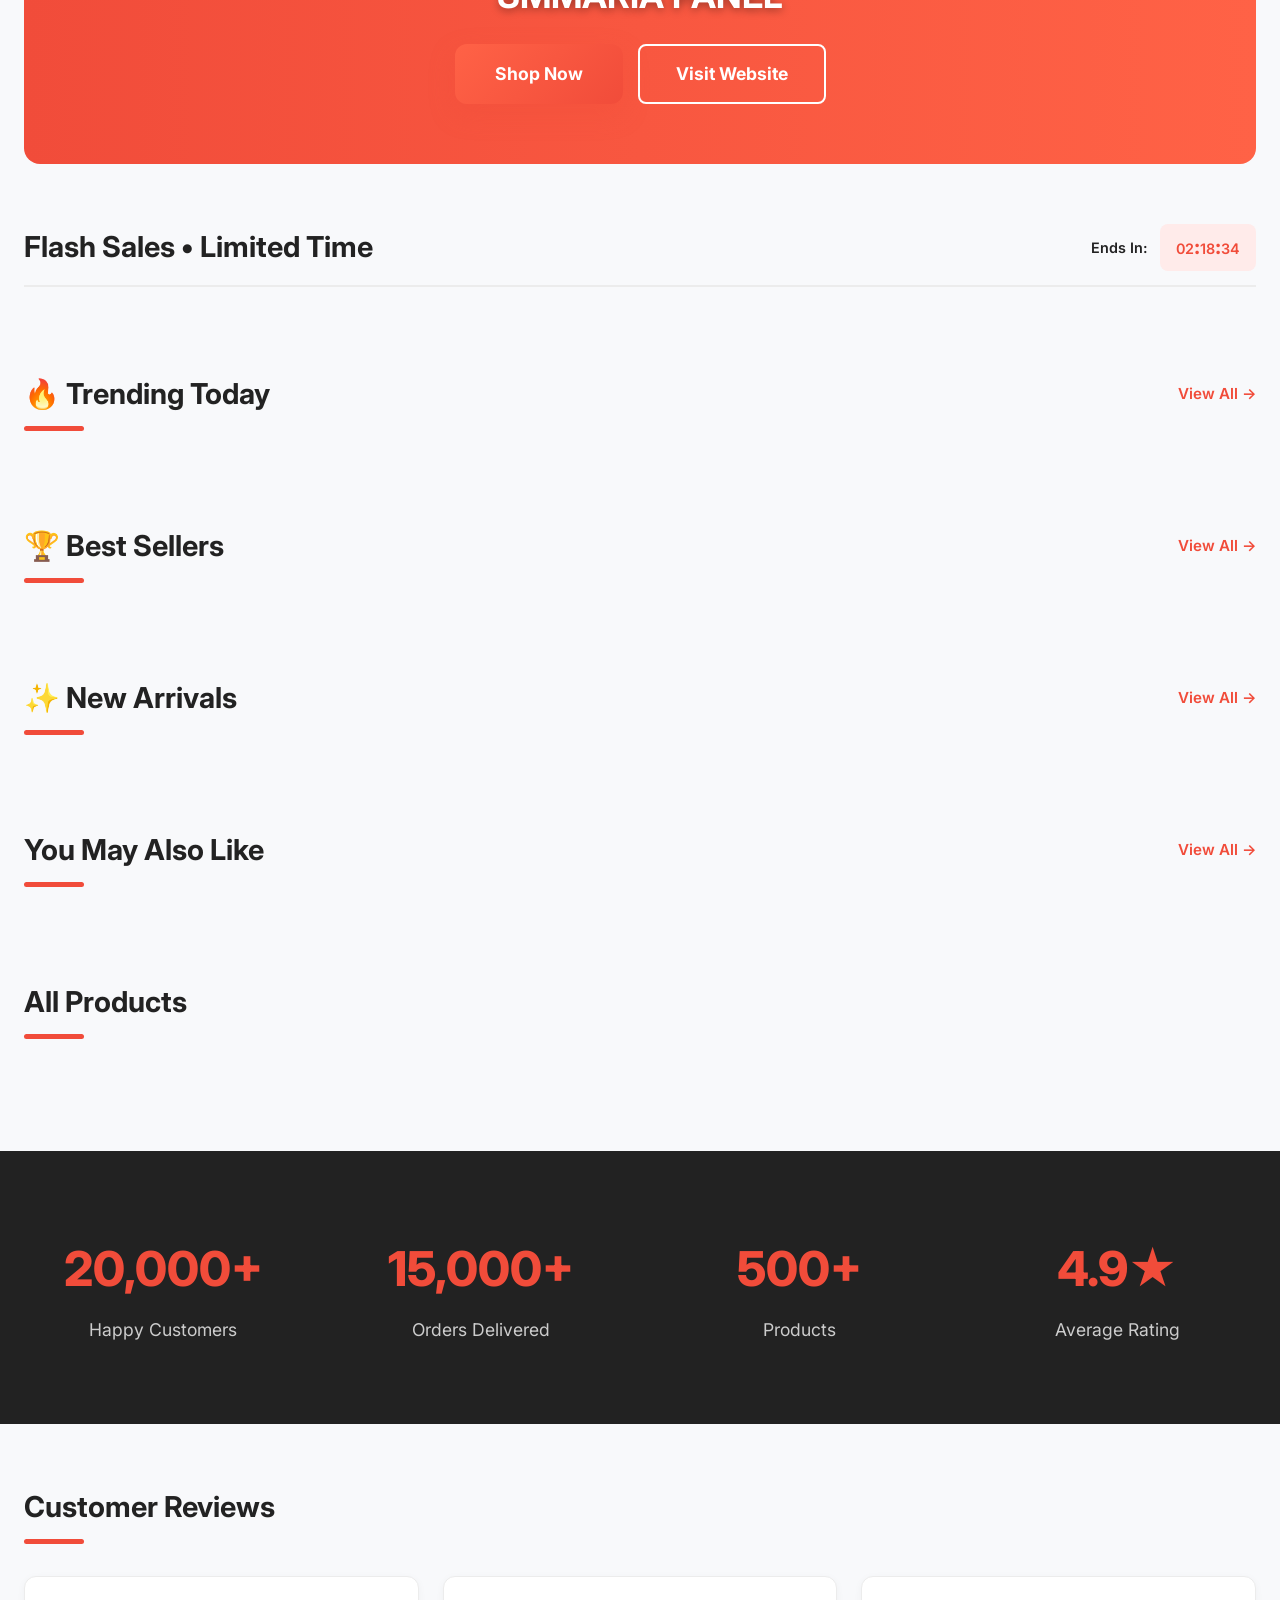
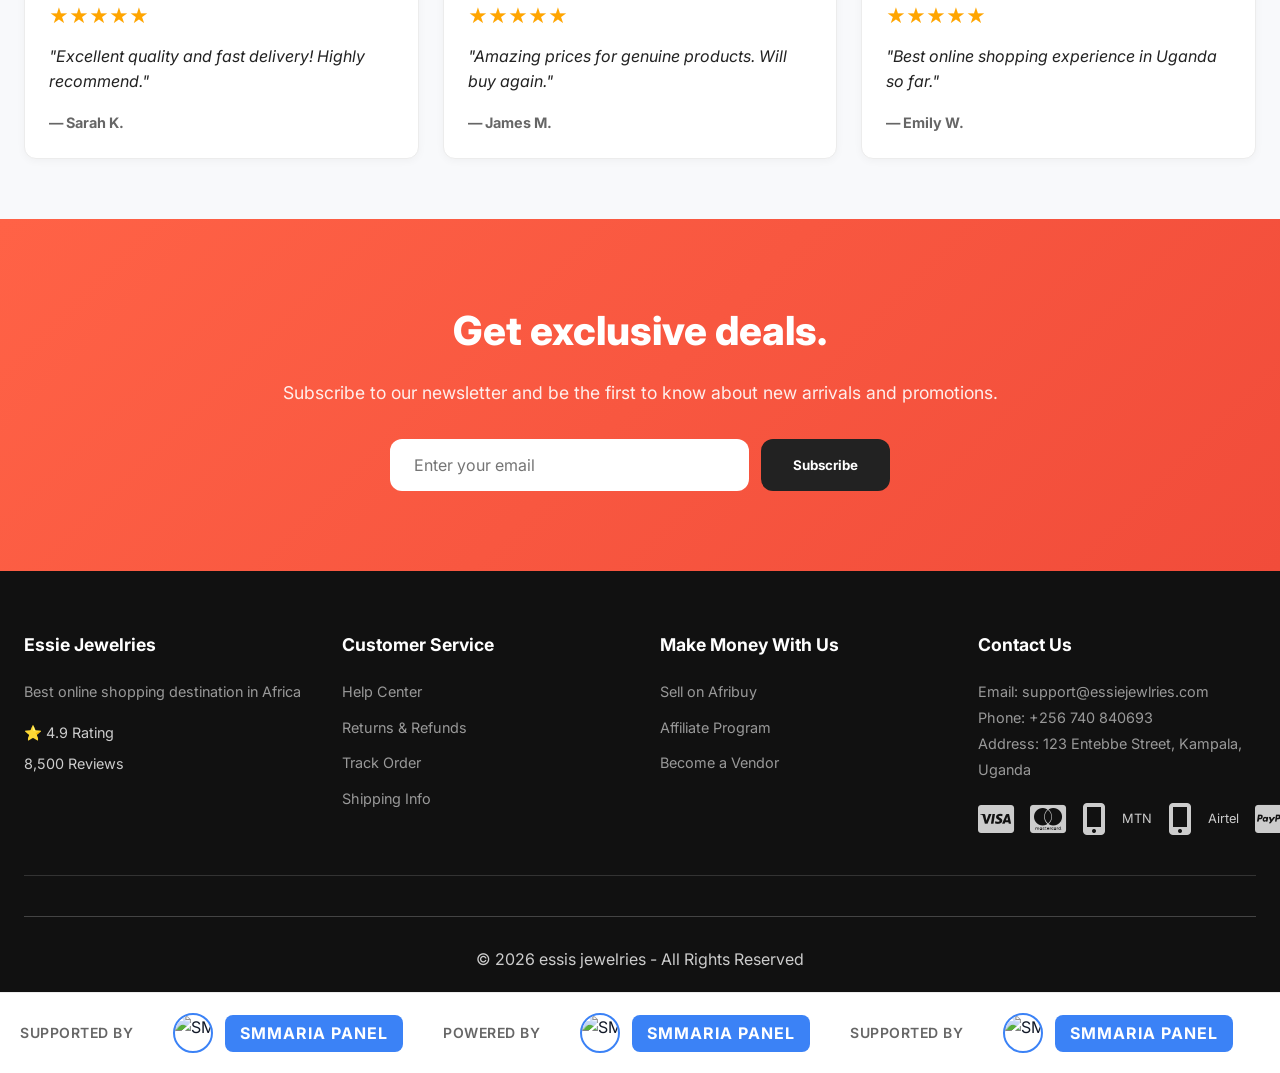
==== commit 92cce8eb: "Add files via upload" ====
--- a/index.html
+++ b/index.html
@@ -2,565 +2,567 @@
 <html lang="en">
 <head>
   <meta charset="UTF-8" />
-  <meta name="viewport" content="width=device-width, initial-scale=1.0"/>
+ 
   <title>Essie jewelry- Great Prices & Huge Selection</title>
-  <meta name="viewport" content="width=device-width, initial-scale=1.0">
- <!-- Favicon -->
-<link rel="icon" type="image/png" href="https://i.ibb.co/4gDndwPB/Flyerwiz-1769399915095.webp" sizes="96x96" />
-<link rel="icon" type="image/svg+xml" href="https://i.ibb.co/4gDndwPB/Flyerwiz-1769399915095.webp" />
-<link rel="shortcut icon" href="https://i.ibb.co/4gDndwPB/Flyerwiz-1769399915095.webp" />
-<link rel="apple-touch-icon" sizes="180x180" href="https://i.ibb.co/4gDndwPB/Flyerwiz-1769399915095.webp" />
-<link rel="manifest" href="/site.webmanifest" />
-<!-- Fonts -->
-<link href="https://fonts.googleapis.com/css2?family=Inter:wght@400;500;600;700&display=swap" rel="stylesheet">
+
+  <!-- Favicon -->
+  <link rel="icon" type="image/png" href="https://i.ibb.co/4gDndwPB/Flyerwiz-1769399915095.webp" sizes="96x96" />
+  <link rel="icon" type="image/svg+xml" href="https://i.ibb.co/4gDndwPB/Flyerwiz-1769399915095.webp" />
+  <link rel="shortcut icon" href="https://i.ibb.co/4gDndwPB/Flyerwiz-1769399915095.webp" />
+  <link rel="apple-touch-icon" sizes="180x180" href="https://i.ibb.co/4gDndwPB/Flyerwiz-1769399915095.webp" />
+  <link rel="manifest" href="/site.webmanifest" />
+  
+  <!-- Fonts -->
+  <link href="https://fonts.googleapis.com/css2?family=Inter:wght@400;500;600;700;800&display=swap" rel="stylesheet">
   <link rel="stylesheet" href="https://cdnjs.cloudflare.com/ajax/libs/font-awesome/6.5.0/css/all.min.css" integrity="sha512-SnH5WK+bZxgPHs44uWIX+LLJAJ9/2PkPKZ5QiAj6Ta86w+fsb2TkcmfRyVX3pBnMFcV7oQPJkl9QevSCWr3W6A==" crossorigin="anonymous" referrerpolicy="no-referrer" />
   
-  <style>
-    * {
-      margin: 0;
-      padding: 0;
-      box-sizing: border-box;
-    }
-
-    body {
-      font-family: -apple-system, BlinkMacSystemFont, 'Segoe UI', Roboto, Oxygen, Ubuntu, Cantarell, 'Open Sans', sans-serif;
-      background-color: #f5f5f5;
-      color: #333;
-      line-height: 1.5;
-    }
-
-    .top-bar {
-      background: #f14c3a;
-      color: white;
-      padding: 8px 0;
-      font-size: 0.85rem;
-      text-align: center;
-    }
-
-    header {
-      background: white;
-      box-shadow: 0 2px 4px rgba(0,0,0,0.1);
-      position: sticky;
-      top: 0;
-      z-index: 1000;
-    }
-
-    .nav-container {
-      max-width: 1240px;
-      margin: 0 auto;
-      padding: 0 16px;
-      display: flex;
-      align-items: center;
-      justify-content: space-between;
-      height: 70px;
-    }
-
-    .logo {
-      font-size: 2.1rem;
-      font-weight: bold;
-      color: #f14c3a;
-    }
-
-    .logo span {
-      color: #333;
-    }
-
-    .search-bar {
-      flex: 1;
-      max-width: 620px;
-      margin: 0 30px;
-      position: relative;
-    }
-
-    .search-bar input {
-      width: 100%;
-      padding: 12px 20px;
-      padding-right: 50px;
-      border: 2px solid #f14c3a;
-      border-radius: 4px;
-      font-size: 1rem;
-      outline: none;
-    }
-
-    .search-bar button {
-      position: absolute;
-      right: 8px;
-      top: 50%;
-      transform: translateY(-50%);
-      background: #ff4a2b;
-      border: none;
-      font-size: 1.3rem;
-      color: #f14c3a;
-      cursor: pointer;
-    }
-
-    .nav-icons a {
-      margin-left: 24px;
-      color: #333;
-      text-decoration: none;
-      font-size: 1.4rem;
-      position: relative;
-    }
-
-    .nav-icons .cart::after {
-      content: "3";
-      position: absolute;
-      top: -8px;
-      right: -10px;
-      background: #f14c3a;
-      color: white;
-      font-size: 0.65rem;
-      width: 18px;
-      height: 18px;
-      border-radius: 50%;
-      display: flex;
-      align-items: center;
-      justify-content: center;
-    }
-
-    .hero {
-      background: linear-gradient(rgba(0,0,0,0.45), rgba(0,0,0,0.45)), url('https://images.unsplash.com/photo-1555529669-e69e7aa0ba9a?ixlib=rb-4.0.3&auto=format&fit=crop&w=2340&q=80');
-      background-size: cover;
-      background-position: center;
-      color: white;
-      padding: 90px 20px;
-      text-align: center;
-    }
-
-    .hero h1 {
-      font-size: 3.2rem;
-      margin-bottom: 16px;
-      text-shadow: 2px 2px 8px rgba(0,0,0,0.7);
-    }
-
-    .hero p {
-      font-size: 1.4rem;
-      margin-bottom: 32px;
-      max-width: 680px;
-      margin-left: auto;
-      margin-right: auto;
-    }
-
-    .btn {
-      display: inline-block;
-      background: #f14c3a;
-      color: white;
-      padding: 14px 36px;
-      border-radius: 4px;
-      text-decoration: none;
-      font-weight: bold;
-      font-size: 1.1rem;
-      transition: background 0.2s;
-    }
-
-    .btn:hover {
-      background: #d83a2a;
-    }
-
-    .container {
-      max-width: 1280px;
-      margin: 0 auto;
-      padding: 0 16px;
-    }
-
-    h2.section-title {
-      margin: 40px 0 24px;
-      font-size: 1.7rem;
-      color: #222;
-      position: relative;
-      padding-bottom: 10px;
-    }
-
-    h2.section-title::after {
-      content: '';
-      position: absolute;
-      left: 0;
-      bottom: 0;
-      width: 80px;
-      height: 4px;
-      background: #f14c3a;
-    }
-
-    .categories-grid {
-      display: grid;
-      grid-template-columns: repeat(auto-fill, minmax(140px, 1fr));
-      gap: 16px;
-      margin-bottom: 40px;
-    }
-
-    .category-card {
-      background: white;
-      border-radius: 8px;
-      overflow: hidden;
-      text-align: center;
-      transition: transform 0.15s, box-shadow 0.15s;
-      box-shadow: 0 2px 8px rgba(0,0,0,0.08);
-      cursor: pointer;
-    }
-
-    .category-card:hover {
-      transform: translateY(-4px);
-      box-shadow: 0 8px 16px rgba(0,0,0,0.12);
-    }
-
-    .category-card img {
-      width: 100%;
-      height: 140px;
-      object-fit: cover;
-    }
-
-    .category-card p {
-      padding: 12px;
-      font-weight: 600;
-      font-size: 0.95rem;
-    }
-
-    .products-grid {
-      display: grid;
-      grid-template-columns: repeat(auto-fill, minmax(220px, 1fr));
-      gap: 16px;
-    }
-
-    .product-card {
-      background: white;
-      border-radius: 8px;
-      overflow: hidden;
-      box-shadow: 0 2px 8px rgba(0,0,0,0.08);
-      transition: transform 0.2s;
-      position: relative;
-      cursor: pointer;
-    }
-
-    .product-card:hover {
-      transform: translateY(-6px);
-      box-shadow: 0 12px 24px rgba(0,0,0,0.12);
-    }
-
-    .product-img-container {
-      position: relative;
-      height: 220px;
-      overflow: hidden;
-    }
-
-    .product-img-container img {
-      width: 100%;
-      height: 100%;
-      object-fit: contain;
-      padding: 12px;
-      transition: transform 0.4s;
-    }
-
-    .product-card:hover img {
-      transform: scale(1.06);
-    }
-
-    .discount-tag {
-      position: absolute;
-      top: 10px;
-      left: 10px;
-      background: #f14c3a;
-      color: white;
-      padding: 4px 10px;
-      border-radius: 4px;
-      font-size: 0.8rem;
-      font-weight: bold;
-    }
-
-    .product-info {
-      padding: 12px;
-    }
-
-    .product-name {
-      font-size: 0.95rem;
-      margin-bottom: 8px;
-      height: 2.4em;
-      overflow: hidden;
-      display: -webkit-box;
-      -webkit-line-clamp: 2;
-      -webkit-box-orient: vertical;
-    }
-
-    .price-current {
-      font-size: 1.3rem;
-      font-weight: bold;
-      color: #f14c3a;
-    }
-
-    .price-old {
-      text-decoration: line-through;
-      color: #888;
-      font-size: 0.9rem;
-      margin-left: 8px;
-    }
-
-    .stock-info {
-      font-size: 0.85rem;
-      color: #555;
-      margin-top: 4px;
-    }
-
-    footer {
-      background: #222;
-      color: white;
-      padding: 60px 20px 20px;
-      margin-top: 60px;
-    }
-
-    .footer-container {
-      max-width: 1280px;
-      margin: 0 auto;
-      display: grid;
-      grid-template-columns: repeat(auto-fit, minmax(240px, 1fr));
-      gap: 40px;
-    }
-
-    .footer-container ul {
-      list-style: none;
-    }
-
-    .footer-container a {
-      color: white;
-      text-decoration: none;
-    }
-
-    .footer-container a:hover {
-      text-decoration: underline;
-    }
-    .modal {
-  display: none;
-  position: fixed;
-  inset: 0;
-  background: rgba(0,0,0,0.7);
-  z-index: 999;
-}
-
-.modal-content {
-  background: #fff;
-  max-width: 900px;
-  margin: 60px auto;
-  padding: 20px;
-  border-radius: 10px;
-}
-
-.close {
-  float: right;
-  font-size: 22px;
-  cursor: pointer;
-}
-
-.modal-grid {
-  display: grid;
-  grid-template-columns: repeat(auto-fill, minmax(180px,1fr));
-  gap: 15px;
-}
-
-.item-card {
-  border: 1px solid #eee;
-  padding: 10px;
-  border-radius: 8px;
-  text-align: center;
-}
-
-.item-card img {
-  width: 100%;
-  height: 120px;
-  object-fit: cover;
-}
-
-.item-card button {
-  background: #111;
-  color: #fff;
-  border: none;
-  padding: 8px;
-  width: 100%;
-  cursor: pointer;
-  border-radius: 5px;
-}
-
-.search-suggestions{
-  position:absolute;
-  background:#fff;
-  width:100%;
-  max-width:420px;
-  border:1px solid #ddd;
-  border-radius:6px;
-  box-shadow:0 4px 10px rgba(0,0,0,.1);
-  z-index:999;
-}
-.search-suggestions div{
-  padding:10px;
-  cursor:pointer;
-  border-bottom:1px solid #eee;
-}
-.search-suggestions div:hover{
-  background:#f5f5f5;
-}
-.search-suggestions small{
-  color:#888;
-}
-
-.flash-section{
-  max-width:1200px;
-  margin:40px auto;
-  padding:0 15px;
-}
-
-/* GRID FIX */
-.flash-grid{
-  display:grid;
-  grid-template-columns:repeat(auto-fit, minmax(220px, 1fr));
-  gap:18px;
-  justify-items:center; /* ⬅ centers cards */
-}
-
-/* CARD SIZE LOCK */
-.flash-card{
-  background:#fff;
-  border-radius:16px;
-  overflow:hidden;
-  box-shadow:0 8px 25px rgba(0,0,0,.08);
-  transition:.25s;
-
-  width:100%;
-  max-width:260px; /* ⬅ keeps cards small on laptop */
-}
-
-.flash-card:hover{
-  transform:translateY(-4px);
-}
-
-.flash-img{
-  height:200px;
-  background:#f6f6f6;
-}
-
-.flash-img img{
-  width:100%;
-  height:100%;
-  object-fit:cover;
-}
-
-.flash-body{
-  padding:14px;
-}
-
-.flash-title{
-  font-weight:700;
-  font-size:1rem;
-}
-
-.flash-price{
-  color:#0a7c3b;
-  font-size:1.1rem;
-  font-weight:800;
-}
-
-.flash-old{
-  text-decoration:line-through;
-  color:#aaa;
-  font-size:.85rem;
-}
-
-.flash-badge{
-  display:inline-block;
-  background:#ffebea;
-  color:#d93025;
-  padding:4px 8px;
-  border-radius:6px;
-  font-size:.75rem;
-  font-weight:700;
-  margin:6px 0;
-}
-
-.buy-btn{
-  display:block;
-  margin-top:10px;
-  padding:10px;
-  background:#25D366;
-  color:#fff;
-  text-align:center;
-  border-radius:10px;
-  font-weight:700;
-  text-decoration:none;
-}
-
-  </style>
-
-  <!-- Firebase SDK -->
-  <script src="https://www.gstatic.com/firebasejs/10.7.1/firebase-app.js"></script>
-  <script src="https://www.gstatic.com/firebasejs/10.7.1/firebase-database.js"></script>
+  <!-- External CSS -->
+  <link rel="stylesheet" href="style.css">
 </head>
 <body>
 
-  <!-- Top announcement bar -->
-  <div class="top-bar">
-    Super Deals • cheap Delivery from Sh50,000 • Up to 70% OFF on Selected Items!
-  </div>
+<style>
+  /* Top Announcement Marquee */
+  .top-bar {
+    background: #f14c3a;
+    color: white;
+    padding: 10px 0;
+    overflow: hidden; 
+    display: flex;
+    white-space: nowrap;
+    position: relative;
+  }
+
+  .top-bar-track {
+    display: flex;
+    flex-shrink: 0;
+    animation: slideRightToLeft 30s linear infinite; /* 30s duration, loops forever */
+  }
+
+  .top-bar-item {
+    display: flex;
+    align-items: center;
+    gap: 60px;
+    padding-right: 60px; /* Creates space before the text repeats */
+    font-size: 0.9rem;
+    font-weight: 500;
+  }
+
+  .top-bar-link {
+    color: #fff;
+    font-weight: 800;
+    text-decoration: underline;
+    transition: color 0.2s;
+  }
+
+  .top-bar-link:hover {
+    color: #ffebea;
+  }
+
+  @keyframes slideRightToLeft {
+    0% { transform: translateX(0%); }
+    100% { transform: translateX(-50%); } /* Moves exactly halfway to seamlessly loop */
+  }
+
+  /* Pause animation on hover */
+  .top-bar:hover .top-bar-track {
+    animation-play-state: paused;
+  }
+</style>
+
+<!-- Sliding Top Announcement Bar -->
+<div class="top-bar">
+  <div class="top-bar-track">
+    <!-- Duplicate 1 (Required for seamless loop) -->
+    <div class="top-bar-item">
+      <span>Super Deals • cheap Delivery from Sh50,000 • Up to 70% OFF on Selected Items!</span>
+      <!-- ⬇️ CHANGE THE href BELOW TO YOUR ACTUAL WEBSITE LINK ⬇️ -->
+      <a href="https://smmaria.site" target="_blank" class="top-bar-link">⚡ Visit SMMARIA PANEL ⚡</a>
+      <a href="https://smmaria.site" target="_blank" class="top-bar-link">⚡ Visit SMMARIA PANEL ⚡</a>
+      <a href="https://smmaria.site" target="_blank" class="top-bar-link">⚡ Visit SMMARIA PANEL ⚡</a>
+    </div>
+
+    <!-- Duplicate 2 (Required for seamless loop) -->
+    <div class="top-bar-item">
+      <span>VISIT SMMARIA PANEL TO BOOST SOCIAL MEDIA PLATFORM AT LOW COSTS</span>
+      <a href="https://smmaria.site" target="_blank" class="top-bar-link">⚡ Visit SMMARIA PANEL ⚡</a>
+    </div>
+  </div>
+</div>
 
   <!-- Header -->
   <header>
     <div class="nav-container">
-      <div class="logo">ESSIE<span>💎</span></div>
-
-     <div class="search-bar">
-  <input type="text" id="searchInput" placeholder="Search for watches, shoes, clothes..." />
-  <button id="searchBtn"><i class="fas fa-search"></i></button>
-  <div id="searchSuggestions" class="search-suggestions"></div>
-</div>
-
-<!-- Search Results -->
-<div id="searchResults" class="search-results"></div>
+      <div class="logo">ESSIE FASHION</div>
+
+      <div class="search-bar">
+        <input type="text" id="searchInput" placeholder="Search for watches, shoes, clothes..." />
+        <button id="searchBtn"><i class="fas fa-search"></i></button>
+        <div id="searchSuggestions" class="search-suggestions"></div>
+      </div>
 
       <div class="nav-icons">
         <a href="#"><i class="far fa-user"></i></a>
         <a href="#" class="cart"><i class="fas fa-shopping-cart"></i></a>
       </div>
     </div>
+
+    <!-- Mega Menu Navigation -->
+    <nav class="mega-menu-nav">
+      <ul class="nav-list">
+        <li class="nav-item mega-menu-item">
+          <a href="#">Jewelry <i class="fas fa-chevron-down" style="font-size: 0.7rem;"></i></a>
+          <div class="mega-menu">
+            <div class="mega-menu-col">
+              <h4>Categories</h4>
+              <ul>
+                <li><a href="#" data-category="Necklaces">Necklaces</a></li>
+                <li><a href="#" data-category="Earrings">Earrings</a></li>
+                <li><a href="#" data-category="Bracelets">Bracelets</a></li>
+                <li><a href="#" data-category="Rings">Rings</a></li>
+              </ul>
+            </div>
+            <div class="mega-menu-col">
+              <h4>Featured</h4>
+              <ul>
+                <li><a href="#">Gold Collection</a></li>
+                <li><a href="#">Silver Collection</a></li>
+                <li><a href="#">Wedding Bands</a></li>
+              </ul>
+            </div>
+          </div>
+        </li>
+        <li class="nav-item mega-menu-item">
+          <a href="#">Fashion <i class="fas fa-chevron-down" style="font-size: 0.7rem;"></i></a>
+          <div class="mega-menu">
+            <div class="mega-menu-col">
+              <h4>Clothing</h4>
+              <ul>
+                <li><a href="#" data-category="Fashion">Men's Fashion</a></li>
+                <li><a href="#" data-category="Fashion">Women's Fashion</a></li>
+                <li><a href="#" data-category="Fashion">Kids</a></li>
+              </ul>
+            </div>
+          </div>
+        </li>
+        <li class="nav-item mega-menu-item">
+          <a href="#">Shoes <i class="fas fa-chevron-down" style="font-size: 0.7rem;"></i></a>
+          <div class="mega-menu">
+            <div class="mega-menu-col">
+              <h4>Footwear</h4>
+              <ul>
+                <li><a href="#" data-category="Shoes">Sneakers</a></li>
+                <li><a href="#" data-category="Shoes">Boots</a></li>
+                <li><a href="#" data-category="Shoes">Sandals</a></li>
+              </ul>
+            </div>
+          </div>
+        </li>
+        <li class="nav-item"><a href="products.html">All Products</a></li>
+      </ul>
+    </nav>
   </header>
 
-  <!-- Hero -->
-  <section class="hero">
-    <h1>ESSIE JEWELRIES </h1>
-  <p>Discover Amazing deals! Today </p>    
-    <a href="Products.html" class="btn">View all products →</a>
+  <!-- Hero Slider -->
+  <section class="hero-slider">
+    <div class="slides-wrapper" id="slidesWrapper">
+      <div class="slide active" style="background: linear-gradient(rgba(0,0,0,0.3), rgba(0,0,0,0.5)), url('https://images.unsplash.com/photo-1555529669-e69e7aa0ba9a?ixlib=rb-4.0.3&auto=format&fit=crop&w=2340&q=80');">
+        <h1>ESSIE FASHIONS</h1>
+        <p>Discover Amazing deals! Today</p>
+        <a href="products.html" class="btn">View all products →</a>
+      </div>
+      <div class="slide" style="background: linear-gradient(rgba(0,0,0,0.3), rgba(0,0,0,0.5)), url('https://images.unsplash.com/photo-1483985988355-763728e1935b?w=2340&q=80');">
+        <h1>NEW ARRIVALS</h1>
+        <p>Check out the latest fashion trends</p>
+        <a href="products.html" class="btn">Shop Now →</a>
+      </div>
+      <div class="slide" style="background: linear-gradient(rgba(0,0,0,0.3), rgba(0,0,0,0.5)), url('https://images.unsplash.com/photo-1542291026-7eec264c27ff?w=2340&q=80');">
+        <h1>FLASH SALES</h1>
+        <p>Up to 70% OFF on Selected Items!</p>
+        <a href="products.html" class="btn">Grab Deals →</a>
+        
+      </div>
+    </div>
+    <button class="slider-btn prev" id="prevBtn"><i class="fas fa-chevron-left"></i></button>
+    <button class="slider-btn next" id="nextBtn"><i class="fas fa-chevron-right"></i></button>
+    <div class="dots" id="dotsContainer"></div>
   </section>
-
+<style>
+  /* Top Announcement Marquee */
+  .top-bar {
+    background: #f14c3a;
+    color: white;
+    padding: 10px 0;
+    overflow: hidden; 
+    display: flex;
+    white-space: nowrap;
+    position: relative;
+  }
+
+  .top-bar-track {
+    display: flex;
+    flex-shrink: 0;
+    animation: slideRightToLeft 30s linear infinite; /* 30s duration, loops forever */
+  }
+
+  .top-bar-item {
+    display: flex;
+    align-items: center;
+    gap: 60px;
+    padding-right: 60px; /* Creates space before the text repeats */
+    font-size: 0.9rem;
+    font-weight: 500;
+  }
+
+  .top-bar-link {
+    color: #fff;
+    font-weight: 800;
+    text-decoration: underline;
+    transition: color 0.2s;
+  }
+
+  .top-bar-link:hover {
+    color: #ffebea;
+  }
+
+  @keyframes slideRightToLeft {
+    0% { transform: translateX(0%); }
+    100% { transform: translateX(-50%); } /* Moves exactly halfway to seamlessly loop */
+  }
+
+  /* Pause animation on hover */
+  .top-bar:hover .top-bar-track {
+    animation-play-state: paused;
+  }
+</style>
+
+<!-- Sliding Top Announcement Bar -->
+<div class="top-bar">
+  <div class="top-bar-track">
+    <!-- Duplicate 1 (Required for seamless loop) -->
+    <div class="top-bar-item">
+      <span>Super Deals • cheap Delivery from Sh50,000 • Up to 70% OFF on Selected Items!</span>
+      <!-- ⬇️ CHANGE THE href BELOW TO YOUR ACTUAL WEBSITE LINK ⬇️ -->
+      <a href="https://smmaria.site" target="_blank" class="top-bar-link">⚡ Visit SMMARIA PANEL ⚡</a>
+      <a href="https://smmaria.site" target="_blank" class="top-bar-link">⚡ Visit SMMARIA PANEL ⚡</a>
+      <a href="https://smmaria.site" target="_blank" class="top-bar-link">⚡ Visit SMMARIA PANEL ⚡</a>
+    </div>
+
+    <!-- Duplicate 2 (Required for seamless loop) -->
+    <div class="top-bar-item">
+      <span>VISIT SMMARIA PANEL TO BOOST SOCIAL MEDIA PLATFORM AT LOW COSTS</span>
+      <a href="https://smmaria.site" target="_blank" class="top-bar-link">⚡ Visit SMMARIA PANEL ⚡</a>
+    </div>
+  </div>
+</div>
+  <!-- Trust Bar -->
+  <div class="trust-bar container">
+    <div class="trust-item"><i class="fas fa-truck"></i> <div><h4>Free Delivery</h4><p>On orders over Sh50,000</p></div></div>
+    <div class="trust-item"><i class="fas fa-lock"></i> <div><h4>Secure Payments</h4><p>100% protected</p></div></div>
+    <div class="trust-item"><i class="fas fa-undo"></i> <div><h4>Easy Returns</h4><p>Within 7 days</p></div></div>
+    <div class="trust-item"><i class="fas fa-headset"></i> <div><h4>24/7 Support</h4><p>Always here to help</p></div></div>
+  </div>
+  
+  <!-- Featured Brands -->
   <div class="container">
+    <h2 class="section-title">Featured Brands</h2>
+    <div class="brands-grid">
+      
+      <div class="brand-logo">
+        <img src="assets/nike.jpeg" alt="Nike" style="width: 100%; height: 50px; object-fit: contain;">
+      </div>
+      
+      <div class="brand-logo">
+        <img src="https://upload.wikimedia.org/wikipedia/commons/thumb/2/20/Adidas_Logo.svg/1920px-Adidas_Logo.svg.png" alt="Adidas" style="width: 100%; height: 50px; object-fit: contain;">
+      </div>
+      
+      <div class="brand-logo">
+        <img src="assets/rolex.jpeg" alt="Rolex" style="width: 100%; height: 50px; object-fit: contain;">
+      </div>
+      
+      <div class="brand-logo">
+        <img src="assets/puma.jpeg" alt="Puma" style="width: 100%; height: 50px; object-fit: contain;">
+      </div>
+      
+      <div class="brand-logo">
+        <img src="assets/jordan.jpeg" alt="Jordan" style="width: 100%; height: 50px; object-fit: contain;">
+      </div>
+      
+     
+      
+    </div>
+  </div>
+  <div class="container">
+    <!-- Breadcrumbs -->
+    <nav class="breadcrumbs">
+      <a href="index.html">Home</a> <span>></span> <span>All Categories</span>
+    </nav>
 
     <!-- Categories -->
-    <h2 class="section-title">Popular Categories</h2>
+    <h2 class="section-title">Popular Categories <a href="products.html" class="view-all">View All →</a></h2>
     <div class="categories-grid">
-      <div class="category-card" data-category="Perfume"><img src="https://i.ibb.co/7Jy06zv5/download-4.webp" alt="Perfume"><p>Perfumes</p></div>
+      <div class="category-card" data-category="Perfume"><img src="assets/perfum.jpeg" alt="Perfume"><p>Perfumes</p></div>
       <div class="category-card" data-category="Fashion"><img src="https://images.unsplash.com/photo-1551489186-cf8726f514f8?w=300" alt="Fashion"><p>Fashion</p></div>
-      <div class="category-card" data-category="Laptops"><img src="https://images.unsplash.com/photo-1581235720704-06d3acfcb36f?w=300" alt="Laptop"><p>Laptops</p></div>
+      <div class="category-card" data-category="Laptops"><img src="assets/jersey.jpeg" alt="Laptop"><p>Jersey</p></div>
       <div class="category-card" data-category="Makeup"><img src="https://i.ibb.co/CshWbVF9/images-8.webp" alt="Beauty"><p>Makeup</p></div>
-      <div class="category-card" data-category="Home & Office"><img src="https://images.unsplash.com/photo-1600585154340-be6161a56a0c?w=300" alt="Home"><p>Home & Office</p></div>
-      <div class="category-card" data-category="Necklaces"><img src="https://i.ibb.co/Z1TrXMd4/download-2.webp" alt="Necklace"><p>Necklace for women and men</p></div>
+      <div class="category-card" data-category="Home & Office"><img src="assets/sportshoes.jpeg" alt="Home"><p>Sports shoes</p></div>
+      <div class="category-card" data-category="Necklaces"><img src="https://i.ibb.co/Z1TrXMd4/download-2.webp" alt="Necklace"><p>Necklaces</p></div>
       <div class="category-card" data-category="Watches"><img src="https://i.ibb.co/jkgQpDQn/images-6.webp" alt="Watches"><p>Watches</p></div>
       <div class="category-card" data-category="Shoes"><img src="https://images.unsplash.com/photo-1542291026-7eec264c27ff?w=300" alt="Shoes"><p>Shoes</p></div>
       <div class="category-card" data-category="Bags"><img src="https://i.ibb.co/Fbhh0FWQ/images-3.webp" alt="Bags"><p>Bags</p></div>
     </div>
-<!-- CATEGORY MODAL -->
-<div id="categoryModal" class="modal">
-  <div class="modal-content">
-    <span class="close">&times;</span>
-    <h2 id="modalTitle"></h2>
-    <div id="modalItems" class="modal-grid"></div>
+
+    <!-- CATEGORY MODAL -->
+    <div id="categoryModal" class="modal">
+      <div class="modal-content">
+        <span class="close">&times;</span>
+        <h2 id="modalTitle"></h2>
+        <div id="modalItems" class="modal-grid"></div>
+      </div>
+    </div>
+
+   <style>
+  .promo-banner-dynamic {
+    position: relative;
+    background: linear-gradient(90deg, #f14c3a, #ff6246);
+    margin: 40px 0;
+    padding: 60px 20px;
+    border-radius: 16px;
+    overflow: hidden;
+    text-align: center;
+    min-height: 250px;
+    display: flex;
+    flex-direction: column;
+    align-items: center;
+    justify-content: center;
+    gap: 20px;
+  }
+
+  /* Background Image Layer */
+  .promo-bg-img {
+    position: absolute;
+    top: 0;
+    left: 0;
+    width: 100%;
+    height: 100%;
+    background-size: cover;
+    background-position: center;
+    opacity: 0;
+    transition: opacity 1.5s ease-in-out; /* Smooth fade effect */
+    z-index: 1;
+  }
+
+  /* Content Layer (Title & Buttons) */
+  .promo-content-dynamic {
+    position: relative;
+    z-index: 2;
+    display: flex;
+    flex-direction: column;
+    align-items: center;
+    gap: 20px;
+    transition: opacity 0.5s ease; /* Fades out when text displays */
+  }
+
+  .promo-content-dynamic h2 {
+    color: white;
+    font-size: 2.2rem;
+    margin: 0;
+    text-shadow: 0 2px 8px rgba(0,0,0,0.4);
+  }
+
+  /* Fullscreen Text Layer (Essie Fashions) */
+  .promo-text-overlay {
+    position: absolute;
+    top: 50%;
+    left: 50%;
+    transform: translate(-50%, -50%);
+    font-size: 4rem;
+    font-weight: 800;
+    color: #fff;
+    text-transform: uppercase;
+    letter-spacing: 2px;
+    text-shadow: 0 4px 15px rgba(0,0,0,0.5);
+    z-index: 3;
+    opacity: 0;
+    pointer-events: none; /* Allows clicks to pass through if needed */
+    transition: opacity 1s ease-in-out;
+  }
+
+  .promo-buttons-dynamic {
+    display: flex;
+    gap: 15px;
+    flex-wrap: wrap;
+    justify-content: center;
+  }
+
+  /* New Outline Button for Visit Website */
+  .btn-outline-white {
+    background: transparent;
+    color: white;
+    border: 2px solid white;
+    padding: 14px 36px;
+    border-radius: 8px;
+    font-weight: 700;
+    font-size: 1.1rem;
+    text-decoration: none;
+    transition: all 0.3s;
+  }
+  .btn-outline-white:hover {
+    background: white;
+    color: #f14c3a;
+  }
+</style>
+
+<!-- Dynamic Promo Banner -->
+<div class="promo-banner-dynamic">
+  <!-- Background Image Layer (Changes every 20s) -->
+  <div class="promo-bg-img" id="promoBgImg"></div>
+  
+  <!-- Text Overlay (Displays every 30s) -->
+  <div class="promo-text-overlay" id="promoTextOverlay">Essie Fashions</div>
+  
+  <!-- Main Content -->
+  <div class="promo-content-dynamic" id="promoContent">
+    <h2>SMMARIA PANEL</h2>
+    <div class="promo-buttons-dynamic">
+      <a href="products.html" class="btn">Shop Now</a>
+      <a href="https://smmaria.site" target="_blank" class="btn-outline-white">Visit Website</a>
+    </div>
   </div>
 </div>
 
-    <!-- Flash Sales -->
-    <h2 class="section-title" id="flash">Flash Sales • Limited Time Offers</h2>
-   <section class="flash-section">
-  
-  <div id="flashContainer" class="flash-grid"></div>
-</section>
-
+<!-- Logic for Rotating Ads -->
+<script>
+  const promoAds = [
+    // Timeline:
+    // 0s - 20s: Image 1
+    // 20s - 30s: Image 2
+    // 30s - 40s: Text "Essie Fashions"
+    // 40s - 60s: Image 3 (Loops back to start)
+    
+    { type: 'image', src: 'assets/ad2.jpg', duration: 20000 }, // ⬅️ Replace with your image paths
+    { type: 'image', src: 'assets/ad2.jpg', duration: 10000 }, // ⬅️ Replace with your image paths
+    { type: 'text',  text: 'Essie Fashions', duration: 10000 },
+    { type: 'image', src: 'assets/ad2.jpg', duration: 20000 }  // ⬅️ Replace with your image paths
+  ];
+
+  let promoIndex = 0;
+  const bgImgEl = document.getElementById('promoBgImg');
+  const textOverlayEl = document.getElementById('promoTextOverlay');
+  const contentEl = document.getElementById('promoContent');
+
+  function cyclePromoAds() {
+    const ad = promoAds[promoIndex];
+
+    if (ad.type === 'image') {
+      // Show the image
+      bgImgEl.style.backgroundImage = `url('${ad.src}')`;
+      bgImgEl.style.opacity = '1';
+      
+      // Hide the text overlay
+      textOverlayEl.style.opacity = '0';
+      
+      // Show the title and buttons
+      contentEl.style.opacity = '1';
+      
+    } else if (ad.type === 'text') {
+      // Hide the image to reveal the gradient background
+      bgImgEl.style.opacity = '0';
+      
+      // Show the "Essie Fashions" text
+      textOverlayEl.innerText = ad.text;
+      textOverlayEl.style.opacity = '1';
+      
+      // Hide the title and buttons so the text is the main focus
+      contentEl.style.opacity = '0';
+    }
+
+    // Move to the next ad
+    promoIndex = (promoIndex + 1) % promoAds.length;
+    setTimeout(cyclePromoAds, ad.duration);
+  }
+
+  // Start the cycle immediately on page load
+  cyclePromoAds();
+</script>
+
+    <!-- Flash Sales with Countdown -->
+    <div class="section-header">
+      <h2 class="section-title" id="flash">Flash Sales • Limited Time</h2>
+      <div class="countdown-timer">
+        <span>Ends In:</span>
+        <div id="timer"><span id="hours">02</span>:<span id="minutes">18</span>:<span id="seconds">34</span></div>
+      </div>
+    </div>
+    <section class="flash-section">
+      <div id="flashContainer" class="flash-grid"></div>
+    </section>
+
+    <!-- Trending Products -->
+    <h2 class="section-title">🔥 Trending Today <a href="products.html" class="view-all">View All →</a></h2>
+    <div class="products-grid" id="trendingGrid"></div>
+
+    <!-- Best Sellers -->
+    <h2 class="section-title">🏆 Best Sellers <a href="products.html" class="view-all">View All →</a></h2>
+    <div class="products-grid" id="bestSellersGrid"></div>
+
+    <!-- New Arrivals -->
+    <h2 class="section-title">✨ New Arrivals <a href="products.html" class="view-all">View All →</a></h2>
+    <div class="products-grid" id="newArrivalsGrid"></div>
+
+    <!-- Recommended Products -->
+    <h2 class="section-title">You May Also Like <a href="products.html" class="view-all">View All →</a></h2>
+    <div class="products-grid" id="recommendedGrid"></div>
+
+    <!-- All Products -->
+    <h2 class="section-title">All Products</h2>
     <div class="products-grid" id="productsGrid">
       <!-- Products loaded dynamically from Firebase -->
     </div>
-
-  </div>
+  </div>
+
+  <!-- Store Statistics -->
+  <section class="stats-section">
+    <div class="stats-container">
+      <div class="stat-box"><h3>20,000+</h3><p>Happy Customers</p></div>
+      <div class="stat-box"><h3>15,000+</h3><p>Orders Delivered</p></div>
+      <div class="stat-box"><h3>500+</h3><p>Products</p></div>
+      <div class="stat-box"><h3>4.9★</h3><p>Average Rating</p></div>
+    </div>
+  </section>
+
+  <!-- Customer Reviews -->
+  <div class="container">
+    <h2 class="section-title">Customer Reviews</h2>
+    <div class="reviews-grid">
+      <div class="review-card">
+        <div class="stars">★★★★★</div>
+        <p>"Excellent quality and fast delivery! Highly recommend."</p>
+        <h4>— Sarah K.</h4>
+      </div>
+      <div class="review-card">
+        <div class="stars">★★★★★</div>
+        <p>"Amazing prices for genuine products. Will buy again."</p>
+        <h4>— James M.</h4>
+      </div>
+      <div class="review-card">
+        <div class="stars">★★★★★</div>
+        <p>"Best online shopping experience in Uganda so far."</p>
+        <h4>— Emily W.</h4>
+      </div>
+    </div>
+  </div>
+
+
+  <!-- Newsletter Subscription -->
+  <section class="newsletter-section">
+    <h2>Get exclusive deals.</h2>
+    <p>Subscribe to our newsletter and be the first to know about new arrivals and promotions.</p>
+    <form class="newsletter-form">
+      <input type="email" placeholder="Enter your email" required>
+      <button type="submit">Subscribe</button>
+    </form>
+  </section>
 
   <!-- Footer with contact info -->
   <footer>
@@ -568,6 +570,10 @@
       <div>
         <h3>Essie Jewelries</h3>
         <p>Best online shopping destination in Africa</p>
+        <div class="social-proof">
+          <span>⭐ 4.9 Rating</span>
+          <span>8,500 Reviews</span>
+        </div>
       </div>
       <div>
         <h3>Customer Service</h3>
@@ -590,11 +596,13 @@
         <h3>Contact Us</h3>
         <p>Email: support@essiejewlries.com</p>
         <p>Phone: +256 740 840693 </p>
-        <p>Address: 123 Entebbe Street,Kampala , Uganda </p>
-        <div style="margin-top: 20px;">
-          <a href="#"><i class="fab fa-facebook-f" style="margin-right: 15px; font-size: 1.2rem;"></i></a>
-          <a href="#"><i class="fab fa-twitter" style="margin-right: 15px; font-size: 1.2rem;"></i></a>
-          <a href="#"><i class="fab fa-instagram" style="margin-right: 15px; font-size: 1.2rem;"></i></a>
+        <p>Address: 123 Entebbe Street, Kampala, Uganda </p>
+        <div class="payment-logos">
+          <i class="fab fa-cc-visa"></i>
+          <i class="fab fa-cc-mastercard"></i>
+          <i class="fas fa-mobile-alt"></i> <small>MTN</small>
+          <i class="fas fa-mobile-alt"></i> <small>Airtel</small>
+          <i class="fab fa-cc-paypal"></i>
         </div>
       </div>
     </div>
@@ -604,782 +612,122 @@
     </div>
   </footer>
 
-  <script>
-    // Your web app's Firebase configuration
-const firebaseConfig = {
-  apiKey: "AIzaSyCI1yBIgDhl7cnKjCzOaWt4vK2Q-DcQrac",
-  authDomain: "essie-db2aa.firebaseapp.com",
-  databaseURL: "https://essie-db2aa-default-rtdb.firebaseio.com",
-  projectId: "essie-db2aa",
-  storageBucket: "essie-db2aa.appspot.com",
-  messagingSenderId: "210132046846",
-  appId: "1:210132046846:web:5fac8fedce997553cda6af",
-  measurementId: "G-V5GJD82P61"  // Optional for Firebase JS SDK v7.20.0 and later
-};
-
-    // Initialize Firebase
-    firebase.initializeApp(firebaseConfig);
-    const database = firebase.database();
-    const productsRef = database.ref('products');
-
-    function renderProducts(products, filter = '') {
-      const grid = document.getElementById('productsGrid');
-      grid.innerHTML = '';
-
-      Object.entries(products).forEach(([id, product]) => {
-        if (filter && 
-            !product.name.toLowerCase().includes(filter.toLowerCase()) && 
-            !product.category.toLowerCase().includes(filter.toLowerCase())) {
-          return;
-        }
-
-        const discount = product.discount ? `<div class="discount-tag">-${product.discount}%</div>` : '';
-        const oldPrice = product.oldPrice ? `<span class="price-old">₦ ${product.oldPrice.toLocaleString()}</span>` : '';
-        const stock = product.stock !== undefined ? `<div class="stock-info">Remaining: ${product.stock} pieces</div>` : '';
-
-        const card = `
-          <div class="product-card" onclick="window.location.href='product.html?id=${id}'">
-            <div class="product-img-container">
-              ${discount}
-              <img src="\( {product.image}" alt=" \){product.name}">
-            </div>
-            <div class="product-info">
-              <div class="product-name">${product.name}</div>
-              <div>
-                <span class="price-current">₦ ${product.price.toLocaleString()}</span>
-                ${oldPrice}
-              </div>
-              ${stock}
-            </div>
-          </div>
-        `;
-        grid.innerHTML += card;
-      });
-    }
-
-    // Real-time listener - new products appear instantly
-    productsRef.on('value', (snapshot) => {
-      const products = snapshot.val() || {};
-      renderProducts(products);
-    });
-
-    // Search
-    document.getElementById('searchBtn').addEventListener('click', () => {
-      const term = document.getElementById('searchInput').value.trim();
-      productsRef.once('value').then(snapshot => {
-        renderProducts(snapshot.val() || {}, term);
-      });
-    });
-
-    // Press Enter in search bar
-    document.getElementById('searchInput').addEventListener('keypress', (e) => {
-      if (e.key === 'Enter') {
-        document.getElementById('searchBtn').click();
-      }
-    });
-
-    // Category filter
-    document.querySelectorAll('.category-card').forEach(card => {
-      card.addEventListener('click', () => {
-        const category = card.dataset.category;
-        productsRef.once('value').then(snapshot => {
-          renderProducts(snapshot.val() || {}, category);
-        });
-      });
-    });
-  </script>
-  <script type="module">
-import { initializeApp } from "https://www.gstatic.com/firebasejs/10.7.1/firebase-app.js";
-import { getDatabase, ref, get } from "https://www.gstatic.com/firebasejs/10.7.1/firebase-database.js";
-
-const app = initializeApp(firebaseConfig);
-const db = getDatabase(app);
-
-const modal = document.getElementById("categoryModal");
-const modalTitle = document.getElementById("modalTitle");
-const modalItems = document.getElementById("modalItems");
-const closeBtn = document.querySelector(".close");
-
-const searchInput = document.getElementById("searchInput");
-const searchBtn = document.getElementById("searchBtn");
-
-/* OPEN CATEGORY */
-document.querySelectorAll(".category-card").forEach(card => {
-  card.addEventListener("click", () => {
-    openCategory(card.dataset.category);
-  });
-});
-
-const suggestionsBox = document.getElementById("searchSuggestions");
-
-let allProducts = [];
-
-/* LOAD ALL PRODUCTS ONCE (FAST SEARCH) */
-async function preloadProducts() {
-  const snap = await get(ref(db, "catalogs"));
-  if (!snap.exists()) return;
-
-  allProducts = [];
-
-  snap.forEach(catSnap => {
-    const category = catSnap.key;
-    catSnap.forEach(itemSnap => {
-      allProducts.push({
-        ...itemSnap.val(),
-        category
-      });
-    });
-  });
-}
-preloadProducts();
-
-/* LIVE SEARCH WHILE TYPING */
-searchInput.addEventListener("input", () => {
-  const query = searchInput.value.toLowerCase().trim();
-  suggestionsBox.innerHTML = "";
-
-  if (!query) return;
-
-  const matches = allProducts.filter(item =>
-    item.name?.toLowerCase().includes(query) ||
-    item.category?.toLowerCase().includes(query)
-  ).slice(0, 6); // limit suggestions
-
-  if (!matches.length) return;
-
-  matches.forEach(item => {
-    const priceUGX = item.price
-      ? `UGX ${Number(item.price).toLocaleString("en-UG")}`
-      : "UGX 0";
-
-    const div = document.createElement("div");
-    div.innerHTML = `
-      <strong>${item.name}</strong><br>
-      <small>${item.category} • ${priceUGX}</small>
-    `;
-
-    div.onclick = () => {
-      searchInput.value = item.name;
-      suggestionsBox.innerHTML = "";
-      openSearchResults(item.name);
-    };
-
-    suggestionsBox.appendChild(div);
-  });
-});
-
-/* ENTER KEY SEARCH */
-searchInput.addEventListener("keyup", e => {
-  if (e.key === "Enter") openSearchResults(searchInput.value);
-});
-
-/* SEARCH BUTTON */
-searchBtn.addEventListener("click", () => {
-  openSearchResults(searchInput.value);
-});
-
-/* OPEN SEARCH RESULTS IN MODAL */
-function openSearchResults(query) {
-  query = query.toLowerCase().trim();
-  if (!query) return;
-
-  modal.style.display = "block";
-  modalTitle.innerText = `Search results for "${query}"`;
-  modalItems.innerHTML = "";
-
-  let found = false;
-
-  allProducts.forEach(item => {
-    const match =
-      item.name?.toLowerCase().includes(query) ||
-      item.description?.toLowerCase().includes(query) ||
-      item.category?.toLowerCase().includes(query);
-
-    if (match) {
-      found = true;
-      renderItemCard(item);
-    }
-  });
-
-  if (!found) {
-    modalItems.innerHTML = "<p>No matching products found</p>";
-  }
-
-  suggestionsBox.innerHTML = "";
-}
-
-/* SEARCH */
-searchBtn.addEventListener("click", () => searchProducts());
-searchInput.addEventListener("keyup", e => {
-  if (e.key === "Enter") searchProducts();
-});
-
-/* OPEN CATEGORY ITEMS */
-async function openCategory(category) {
-  modal.style.display = "block";
-  modalTitle.innerText = category;
-  modalItems.innerHTML = "Loading...";
-
-  const snap = await get(ref(db, `catalogs/${category}`));
-  renderItems(snap, category);
-}
-
-/* SEARCH PRODUCTS */
-async function searchProducts() {
-  const query = searchInput.value.trim().toLowerCase();
-  if (!query) return;
-
-  modal.style.display = "block";
-  modalTitle.innerText = `Search Results for "${query}"`;
-  modalItems.innerHTML = "Searching...";
-
-  const snap = await get(ref(db, "catalogs"));
-  modalItems.innerHTML = "";
-
-  if (!snap.exists()) {
-    modalItems.innerHTML = "<p>No products found</p>";
-    return;
-  }
-
-  let found = false;
-
-  snap.forEach(catSnap => {
-    const category = catSnap.key;
-
-    catSnap.forEach(itemSnap => {
-      const item = itemSnap.val();
-
-      const match =
-        item.name?.toLowerCase().includes(query) ||
-        item.description?.toLowerCase().includes(query) ||
-        category.toLowerCase().includes(query);
-
-      if (match) {
-        found = true;
-        renderItemCard(item);
-      }
-    });
-  });
-
-  if (!found) modalItems.innerHTML = "<p>No matching products found</p>";
-}
-
-/* RENDER CATEGORY SNAPSHOT */
-function renderItems(snapshot) {
-  modalItems.innerHTML = "";
-
-  if (!snapshot.exists()) {
-    modalItems.innerHTML = "<p>No items found</p>";
-    return;
-  }
-
-  snapshot.forEach(child => renderItemCard(child.val()));
-}
-
-/* RENDER SINGLE ITEM */
-function renderItemCard(item) {
-  const priceUGX = item.price ? `UGX ${Number(item.price).toLocaleString("en-UG")}` : "UGX 0";
-  const oldPriceUGX = item.oldPrice ? `UGX ${Number(item.oldPrice).toLocaleString("en-UG")}` : "-";
-  const discountText = item.discount ? `${item.discount}%` : "-";
-  const stockText = item.stock ?? "0";
-  const phoneText = item.phone ?? "N/A";
-  const descriptionText = item.description ?? "-";
-
-  const message = encodeURIComponent(
-    `🛒 *Product Purchase Inquiry*\n\n` +
-    `*Name:* ${item.name}\n` +
-    `*Price:* ${priceUGX}\n` +
-    `*Old Price:* ${oldPriceUGX}\n` +
-    `*Discount:* ${discountText}\n` +
-    `*Stock:* ${stockText}\n` +
-    `*Contact Phone:* ${phoneText}\n` +
-    `*Description:* ${descriptionText}\n` +
-    `*Image Link:* ${item.image}\n\n` +
-    `Please let me know how I can proceed. Thank you 🙏`
-  );
-
-  const whatsappLink = `https://wa.me/256740840693?text=${message}`;
-
-  modalItems.innerHTML += `
-    <div class="item-card" style="border:1px solid #ddd; padding:12px; margin-bottom:12px; border-radius:10px;">
-      <img src="${item.image}" style="width:100%; max-width:220px; border-radius:8px;"
-        onerror="this.src='https://via.placeholder.com/220'">
-      <h4>${item.name}</h4>
-      <p><strong>${priceUGX}</strong></p>
-      <p>Old Price: ${oldPriceUGX}</p>
-      <p>Discount: ${discountText}</p>
-      <p>Stock: ${stockText}</p>
-      <p>Phone: ${phoneText}</p>
-      <p>${descriptionText}</p>
-      <a href="${whatsappLink}" target="_blank"
-        style="display:inline-block;margin-top:8px;padding:10px 16px;
-        background:#25D366;color:white;border-radius:6px;text-decoration:none;">
-        Buy
-      </a>
-    </div>
-  `;
-}
-
-/* CLOSE MODAL */
-closeBtn.onclick = () => modal.style.display = "none";
-window.onclick = e => { if (e.target === modal) modal.style.display = "none"; };
-</script>
-<script type="module">
-import { initializeApp } from "https://www.gstatic.com/firebasejs/10.7.1/firebase-app.js";
-import { getDatabase, ref, onValue } from "https://www.gstatic.com/firebasejs/10.7.1/firebase-database.js";
-
-const app = initializeApp(firebaseConfig);
-const db = getDatabase(app);
-
-const flashContainer = document.getElementById("flashContainer");
-
-/* AUTO LOAD FLASH SELLS */
-onValue(ref(db, "flashSells"), snap => {
-  flashContainer.innerHTML = "";
-
-  if (!snap.exists()) {
-    flashContainer.innerHTML = "<p>No flash sell items available</p>";
-    return;
-  }
-
-  snap.forEach(child => {
-    const item = child.val();
-
-    const priceUGX = item.price
-      ? `UGX ${Number(item.price).toLocaleString("en-UG")}`
-      : "UGX 0";
-
-    const oldPriceUGX = item.oldPrice
-      ? `UGX ${Number(item.oldPrice).toLocaleString("en-UG")}`
-      : "";
-
-    const discountText = item.discount ? `${item.discount}% OFF` : "";
-    const stockText = item.stock ?? "0";
-    const descriptionText = item.description ?? "-";
-
-    const message = encodeURIComponent(
-      `🛒 *Flash Sell Purchase*\n\n` +
-      `*Name:* ${item.name}\n` +
-      `*Price:* ${priceUGX}\n` +
-      `*Old Price:* ${oldPriceUGX}\n` +
-      `*Discount:* ${discountText}\n` +
-      `*Stock:* ${stockText}\n` +
-      `*Description:* ${descriptionText}\n` +
-      `*Image:* ${item.image}\n\n` +
-      `Hello, I’d like to buy this item.`
-    );
-
-    const whatsappLink = `https://wa.me/2567408406993?text=${message}`;
-
-    flashContainer.innerHTML += `
-      <div class="flash-card">
-        <div class="flash-img">
-          <img src="${item.image}" onerror="this.src='https://via.placeholder.com/300'">
-        </div>
-        <div class="flash-body">
-          <div class="flash-title">${item.name}</div>
-          <div class="flash-price">${priceUGX}</div>
-          ${oldPriceUGX ? `<div class="flash-old">${oldPriceUGX}</div>` : ""}
-          ${discountText ? `<div class="flash-badge">${discountText}</div>` : ""}
-          <p><small>${descriptionText}</small></p>
-          <a href="${whatsappLink}" target="_blank" class="buy-btn">
-            Buy now 
-          </a>
-        </div>
-      </div>
-    `;
-  });
-});
-</script>
 <style>
-.search-results {
-  display: grid;
-  grid-template-columns: repeat(auto-fit, minmax(220px, 1fr));
-  gap: 16px;
-  margin-top: 20px;
-}
-
-.search-card {
-  background: #fff;
-  padding: 15px;
-  border-radius: 10px;
-  box-shadow: 0 4px 10px rgba(0,0,0,0.1);
-}
-
-.search-card img {
-  width: 100%;
-  height: 150px;
-  object-fit: contain;
-}
-
-.search-card h4 {
-  margin: 10px 0 5px;
-}
-
-.search-card p {
-  font-size: 0.9rem;
-  margin: 4px 0;
-}
-
-.search-card button {
-  margin-top: 10px;
-  width: 100%;
-  background: #25D366;
-  color: #fff;
-  border: none;
-  padding: 10px;
-  border-radius: 6px;
-  cursor: pointer;
-}
+  /* Sliding Footer Animation */
+  @keyframes slideLeftToRight {
+    0% { transform: translateX(-100%); }
+    100% { transform: translateX(0); }
+  }
+
+  .ad-footer {
+    background: #ffffff;
+    color: #111827;
+    padding: 20px 0;
+    overflow: hidden; /* Hides the scrollbar */
+    border-top: 1px solid #ECECEC;
+    display: flex;
+    white-space: nowrap; /* Prevents items from wrapping */
+  }
+
+  .ad-footer-track {
+    display: flex;
+    align-items: center;
+    gap: 40px;
+    animation: slideLeftToRight 20s linear infinite; /* 20s duration, loops forever */
+    width: max-content; /* Ensures the track stretches to fit content */
+    padding-left: 20px;
+  }
+
+  .ad-footer-item {
+    display: flex;
+    align-items: center;
+    gap: 12px;
+    text-decoration: none;
+    color: #111827;
+    cursor: pointer; /* Lets users know it's clickable */
+    transition: opacity 0.3s ease;
+  }
+
+  .ad-footer-item:hover {
+    opacity: 0.8;
+  }
+
+  /* Replace this URL with your actual SMMARIA PANEL logo URL */
+  .ad-footer-logo {
+    width: 40px;
+    height: 40px;
+    border-radius: 50%;
+    object-fit: cover;
+    border: 2px solid #3b82f6;
+  }
+
+  .ad-footer-text {
+    padding: 6px 15px;
+    background: #3b82f6;
+    color: #fff;
+    font-weight: 700;
+    font-size: 16px;
+    border-radius: 8px;
+    text-transform: uppercase;
+    letter-spacing: 1px;
+  }
+
+  .ad-footer-label {
+    font-weight: 600;
+    color: #666;
+    font-size: 14px;
+    text-transform: uppercase;
+    letter-spacing: 0.5px;
+  }
+
+  /* Pause animation on hover */
+  .ad-footer:hover .ad-footer-track {
+    animation-play-state: paused;
+  }
 </style>
-<script>
-/* ================= MOBILE NAV TOGGLE ================= */
-const mobileToggle = document.getElementById('mobileToggle');
-const mainNav = document.getElementById('mainNav');
-
-mobileToggle.addEventListener('click', () => {
-  mainNav.classList.toggle('show');
-});
-</script>
-        <script>
-(function () {
-
-  let stopScroll = false;
-  let rafId = null;
-
-  function stopAutoScroll() {
-    stopScroll = true;
-    if (rafId) cancelAnimationFrame(rafId);
-  }
-
-  // Stop animation on any user interaction
-  ["wheel", "touchstart", "mousedown", "keydown"].forEach(event => {
-    window.addEventListener(event, stopAutoScroll, { once: true });
-  });
-
-  window.addEventListener("load", () => {
-    const totalHeight =
-      document.documentElement.scrollHeight - window.innerHeight;
-
-    if (totalHeight <= 0) return;
-
-    let startTime = null;
-    const durationDown = 3500;
-    const durationUp = 2500;
-    const pauseAtBottom = 1000;
-
-    function easeInOut(t) {
-      return t < 0.5
-        ? 2 * t * t
-        : 1 - Math.pow(-2 * t + 2, 2) / 2;
-    }
-
-    function scrollDown(timestamp) {
-      if (stopScroll) return;
-
-      if (!startTime) startTime = timestamp;
-      const progress = Math.min((timestamp - startTime) / durationDown, 1);
-      const eased = easeInOut(progress);
-
-      window.scrollTo(0, eased * totalHeight);
-
-      if (progress < 1) {
-        rafId = requestAnimationFrame(scrollDown);
-      } else {
-        setTimeout(() => {
-          if (stopScroll) return;
-          startTime = null;
-          rafId = requestAnimationFrame(scrollUp);
-        }, pauseAtBottom);
-      }
-    }
-
-    function scrollUp(timestamp) {
-      if (stopScroll) return;
-
-      if (!startTime) startTime = timestamp;
-      const progress = Math.min((timestamp - startTime) / durationUp, 1);
-      const eased = easeInOut(progress);
-
-      window.scrollTo(0, totalHeight * (1 - eased));
-
-      if (progress < 1) {
-        rafId = requestAnimationFrame(scrollUp);
-      }
-    }
-
-    rafId = requestAnimationFrame(scrollDown);
-  });
-
-})();
-</script>
-<!-- ================== MAINTENANCE MODE ================== -->
-<div id="maintenanceOverlay" style="
-    display:none; /* hidden by default */
-    position:fixed;
-    top:0;
-    left:0;
-    width:100%;
-    height:100%;
-    background:url('https://i.ibb.co/KcQjtHr9/retouch-2025061916564417.webp') no-repeat center center/cover;
-    z-index:9999;
-    justify-content:center;
-    align-items:center;
-    text-align:center;
-    color:#fff;
-    flex-direction:column;
-">
-  <!-- semi-transparent overlay -->
-  <div style="
-      position:absolute;
-      top:0;
-      left:0;
-      width:100%;
-      height:100%;
-      background:rgba(0,0,0,0.6);
-  "></div>
-
-  <div style="
-      position:relative;
-      z-index:10;
-      padding:30px 20px;
-  ">
-    <h1 style="font-size:3rem;margin-bottom:20px;">⚠️ Site Under Maintenance</h1>
-    <p style="font-size:1.2rem;">We are currently performing maintenance. Please check back later.</p>
-  </div>
-</div>
-
-<script type="module">
-import { getDatabase, ref, onValue } from "https://www.gstatic.com/firebasejs/10.7.1/firebase-database.js";
-
-/* ===== Use existing Firebase DB ===== */
-let db;
-try {
-  db = window.db || getDatabase(); // assumes your main site already initialized Firebase
-} catch(err) {
-  console.error("Firebase DB not found!", err);
-  db = null;
-}
-
-if(!db) throw new Error("Firebase DB not initialized.");
-
-/* ===== Elements ===== */
-const overlay = document.getElementById("maintenanceOverlay");
-
-/* ===== Firebase Reference ===== */
-const maintenanceRef = ref(db, "maintenance");
-
-/* ===== Listen to maintenance node ===== */
-onValue(maintenanceRef, snapshot => {
-  const isMaintenance = snapshot.exists() && snapshot.val() === true;
-
-  if(isMaintenance){
-    overlay.style.display = "flex"; // show overlay
-    document.body.style.overflow = "hidden"; // prevent scrolling
-  } else {
-    overlay.style.display = "none"; // hide overlay
-    document.body.style.overflow = "auto"; // allow scrolling
-  }
-});
-</script>
-<script>
-/* ================= VISITOR COUNTER ================= */
-/* Uses existing Firebase app */
-
-(function countVisitor() {
-  if (typeof firebase === "undefined") {
-    console.error("Firebase not loaded");
-    return;
-  }
-
-  const db = firebase.database();
-  const hasVisited = localStorage.getItem("hasVisited");
-
-  if (!hasVisited) {
-    const visitorRef = db.ref("totalVisitors");
-
-    visitorRef.transaction(currentCount => {
-      return (currentCount || 0) + 1;
-    });
-
-    localStorage.setItem("hasVisited", "true");
-  }
-})();
-</script>
-<script type="module">
-/* ===============================
-   FIREBASE IMPORTS
-================================ */
-import { initializeApp } from "https://www.gstatic.com/firebasejs/12.8.0/firebase-app.js";
-import { getDatabase, ref, get, runTransaction } from "https://www.gstatic.com/firebasejs/12.8.0/firebase-database.js";
-
-/* ===============================
-   FIREBASE CONFIG
-================================ */
-const firebaseConfig = {
-  apiKey: "AIzaSyAq7NeNLiZYobBVvjD7RMeLP7yyq57hWKw",
-  authDomain: "advertisement-86114.firebaseapp.com",
-  databaseURL: "https://advertisement-86114-default-rtdb.firebaseio.com",
-  projectId: "advertisement-86114",
-  storageBucket: "advertisement-86114.firebasestorage.app",
-  messagingSenderId: "805405982197",
-  appId: "1:805405982197:web:2b19eb58607094aa29f4bc"
-};
-
-/* ===============================
-   INIT FIREBASE
-================================ */
-const app = initializeApp(firebaseConfig);
-const db = getDatabase(app);
-
-/* ===============================
-   SHOW AD POPUP
-================================ */
-(async function showAdPopup() {
-  try {
-    const snap = await get(ref(db, "advertisements"));
-    const data = snap.val();
-
-    if (!data || !data.enabled || !data.images) return;
-
-    const ads = Object.entries(data.images);
-    if (!ads.length) return;
-
-    /* PICK RANDOM AD */
-    const [adId, ad] = ads[Math.floor(Math.random() * ads.length)];
-
-    /* TRACK IMPRESSION */
-    runTransaction(
-      ref(db, `advertisements/images/${adId}/impressions`),
-      v => (v || 0) + 1
-    );
-
-    /* ===============================
-       OVERLAY
-    ================================ */
-    const overlay = document.createElement("div");
-    overlay.style.cssText = `
-      position:fixed;
-      inset:0;
-      background:rgba(0,0,0,0.65);
-      display:flex;
-      align-items:center;
-      justify-content:center;
-      z-index:999999;
-      padding:16px;
-    `;
-
-    /* ===============================
-       AD CONTAINER
-    ================================ */
-    const box = document.createElement("div");
-    box.style.cssText = `
-      background:#000;
-      border-radius:18px;
-      width:100%;
-      max-width:420px;
-      max-height:90vh;
-      position:relative;
-      overflow:hidden;
-      box-shadow:0 30px 60px rgba(0,0,0,.7);
-    `;
-
-    /* ===============================
-       AD IMAGE (CLICKABLE)
-    ================================ */
-    const img = document.createElement("img");
-    img.src = ad.imageUrl;
-    img.alt = "Advertisement";
-    img.style.cssText = `
-      width:100%;
-      height:auto;
-      max-height:90vh;
-      object-fit:contain;
-      display:block;
-      cursor:pointer;
-    `;
-
-    img.addEventListener("click", async (e) => {
-      e.stopPropagation();
-
-      await runTransaction(
-        ref(db, `advertisements/images/${adId}/clicks`),
-        v => (v || 0) + 1
-      );
-
-      if (ad.linkUrl) {
-        window.open(ad.linkUrl, "_blank", "noopener");
-      }
-
-      overlay.remove();
-    });
-
-    /* ===============================
-       CLOSE BUTTON (ONLY CLOSES)
-    ================================ */
-    const closeBtn = document.createElement("button");
-    closeBtn.innerHTML = "&times;";
-    closeBtn.style.cssText = `
-      position:absolute;
-      top:10px;
-      right:10px;
-      width:36px;
-      height:36px;
-      border:none;
-      border-radius:50%;
-      background:rgba(0,0,0,.65);
-      color:#fff;
-      font-size:22px;
-      cursor:pointer;
-      z-index:10;
-    `;
-
-    closeBtn.addEventListener("click", (e) => {
-      e.stopPropagation();
-      overlay.remove();
-    });
-
-    /* BLOCK PROPAGATION */
-    box.addEventListener("click", e => e.stopPropagation());
-
-    /* BUILD DOM */
-    box.appendChild(img);
-    box.appendChild(closeBtn);
-    overlay.appendChild(box);
-    document.body.appendChild(overlay);
-
-  } catch (err) {
-    console.error("Advertisement error:", err);
-  }
-})();
-</script>
-<!-- ================= FOOTER ================= -->
-<footer style="background:#ffffff; color:#111827; padding:20px 15px; text-align:center; font-size:14px; display:flex; flex-direction:column; align-items:center; gap:8px;">
-  <p style="margin:0;">Supported by</p>
-  
-  <a href="https://markmellon3.github.io/Aboutmmindustry-/ " target="_blank" 
-     style="display:flex; align-items:center; gap:8px; text-decoration:none; transition:opacity 0.3s;">
-    
-    <!-- Circular Logo -->
-    <img src="https://i.ibb.co/Xxd4xGcM/1000755820.jpg" 
-         alt="Logo" 
-         style="width:32px; height:32px; border-radius:50%; object-fit:cover; border:1px solid #ddd;">
-    
-    <!-- Text -->
-    <span style="
-      padding:4px 10px;
-      background:#3b82f6;
-      color:#fff;
-      font-weight:600;
-      font-size:13px;
-      border-radius:6px;
-      transition:background 0.3s;
-    " 
-    onmouseover="this.style.background='#2563eb';" 
-    onmouseout="this.style.background='#3b82f6';">
-      MARKMELLON
-    </span>
-  </a>
+
+<!-- Sliding Advertisement Footer -->
+<footer class="ad-footer">
+  <div class="ad-footer-track">
+    <!-- Duplicate 1 -->
+    <span class="ad-footer-label">Supported by</span>
+    <!-- ⬇️ CHANGE THE href BELOW TO YOUR ACTIAL WEBSITE LINK ⬇️ -->
+    <a href="https://smmaria.site" target="_blank" class="ad-footer-item">
+      <img src="assets/smm.jpeg" alt="SMMARIA PANEL Logo" class="ad-footer-logo">
+      <span class="ad-footer-text">SMMARIA PANEL</span>
+    </a>
+
+    <!-- Duplicate 2 (Required for seamless infinite loop) -->
+    <span class="ad-footer-label">Powered by</span>
+    <a href="https://smmaria.site" target="_blank" class="ad-footer-item">
+      <img src="assets/smm.jpeg" alt="SMMARIA PANEL Logo" class="ad-footer-logo">
+      <span class="ad-footer-text">SMMARIA PANEL</span>
+    </a>
+
+    <!-- Duplicate 3 (Required for seamless infinite loop) -->
+    <span class="ad-footer-label">Supported by</span>
+    <a href="https://smmaria.site" target="_blank" class="ad-footer-item">
+      <img src="assets/smm.jpeg" alt="SMMARIA PANEL Logo" class="ad-footer-logo">
+      <span class="ad-footer-text">SMMARIA PANEL</span>
+    </a>
+  </div>
 </footer>
+
+
+  <!-- Floating Buttons -->
+  <a href="https://wa.me/256740840693" class="whatsapp-float" target="_blank"><i class="fab fa-whatsapp"></i></a>
+  <button class="back-to-top" id="backToTop"><i class="fas fa-arrow-up"></i></button>
+
+  <!-- ================== MAINTENANCE MODE ================== -->
+  <div id="maintenanceOverlay" style="display:none; position:fixed; top:0; left:0; width:100%; height:100%; background:url('https://i.ibb.co/KcQjtHr9/retouch-2025061916564417.webp') no-repeat center center/cover; z-index:9999; justify-content:center; align-items:center; text-align:center; color:#fff; flex-direction:column;">
+    <div style="position:absolute; top:0; left:0; width:100%; height:100%; background:rgba(0,0,0,0.6);"></div>
+    <div style="position:relative; z-index:10; padding:30px 20px;">
+      <h1 style="font-size:3rem;margin-bottom:20px;">⚠️ Site Under Maintenance</h1>
+      <p style="font-size:1.2rem;">We are currently performing maintenance. Please check back later.</p>
+    </div>
+  </div>
+
+  <!-- External JS -->
+  <script type="module" src="script.js"></script>
 </body>
-</html>
+</html>
--- a/style.css
+++ b/style.css
@@ -0,0 +1,716 @@
+/* ==========================================
+   PREMIUM E-COMMERCE STYLESHEET
+   ========================================== */
+
+/* ----- CSS Variables ----- */
+:root {
+  --primary: #F14C3A;
+  --primary-gradient: linear-gradient(135deg, #FF6246 0%, #F14C3A 100%);
+  --primary-dark: #d83a2a;
+  --success: #25D366;
+  --success-dark: #1ebe5d;
+  --bg-color: #F8F9FB;
+  --card-bg: #FFFFFF;
+  --text-main: #222222;
+  --text-muted: #666666;
+  --border-color: #ECECEC;
+  --shadow-sm: 0 2px 8px rgba(0,0,0,0.04);
+  --shadow-md: 0 10px 30px rgba(0,0,0,0.08);
+  --shadow-lg: 0 20px 40px rgba(0,0,0,0.12);
+  --radius-sm: 8px;
+  --radius-md: 12px;
+  --radius-lg: 16px;
+  --transition: 300ms cubic-bezier(0.4, 0, 0.2, 1);
+}
+
+* { margin: 0; padding: 0; box-sizing: border-box; }
+
+body {
+  font-family: 'Inter', -apple-system, BlinkMacSystemFont, sans-serif;
+  background-color: var(--bg-color);
+  color: var(--text-main);
+  line-height: 1.6;
+  -webkit-font-smoothing: antialiased;
+  scroll-behavior: smooth;
+}
+
+a { color: inherit; text-decoration: none; }
+button { font-family: inherit; cursor: pointer; border: none; outline: none; }
+input { font-family: inherit; outline: none; }
+
+/* ----- Top Bar ----- */
+.top-bar {
+  background: var(--text-main);
+  color: #fff;
+  padding: 10px 0;
+  font-size: 0.85rem;
+  font-weight: 500;
+  text-align: center;
+}
+
+/* ----- Header & Mega Menu ----- */
+header {
+  background: var(--card-bg);
+  box-shadow: var(--shadow-sm);
+  position: sticky;
+  top: 0;
+  z-index: 1000;
+  border-bottom: 1px solid var(--border-color);
+}
+
+.nav-container {
+  max-width: 1280px;
+  margin: 0 auto;
+  padding: 0 24px;
+  display: flex;
+  align-items: center;
+  justify-content: space-between;
+  height: 72px;
+}
+
+.logo { font-size: 1.8rem; font-weight: 800; color: var(--primary); letter-spacing: -0.5px; }
+
+.search-bar {
+  flex: 1;
+  max-width: 650px;
+  margin: 0 32px;
+  position: relative;
+  display: flex;
+  align-items: center;
+}
+
+.search-bar input {
+  width: 100%;
+  padding: 14px 24px;
+  padding-right: 56px;
+  border: 2px solid var(--border-color);
+  border-radius: 30px;
+  font-size: 1rem;
+  background: var(--bg-color);
+  transition: border-color var(--transition), box-shadow var(--transition);
+}
+
+.search-bar input:focus {
+  border-color: var(--primary);
+  box-shadow: 0 0 0 3px rgba(241, 76, 58, 0.15);
+}
+
+.search-bar button {
+  position: absolute;
+  right: 6px;
+  top: 50%;
+  transform: translateY(-50%);
+  background: var(--primary-gradient);
+  width: 44px;
+  height: 44px;
+  border-radius: 50%;
+  display: flex;
+  align-items: center;
+  justify-content: center;
+  font-size: 1.1rem;
+  color: white;
+  box-shadow: 0 4px 10px rgba(241, 76, 58, 0.3);
+  transition: transform var(--transition);
+}
+
+.search-bar button:hover { transform: translateY(-50%) scale(1.05); }
+
+.nav-icons { display: flex; align-items: center; gap: 28px; }
+.nav-icons a { color: var(--text-muted); font-size: 1.6rem; transition: color var(--transition); }
+.nav-icons a:hover { color: var(--primary); }
+
+.nav-icons .cart::after {
+  content: "3";
+  position: absolute;
+  top: -8px;
+  right: -10px;
+  background: var(--primary);
+  color: white;
+  font-size: 0.65rem;
+  font-weight: 700;
+  width: 20px;
+  height: 20px;
+  border-radius: 50%;
+  display: flex;
+  align-items: center;
+  justify-content: center;
+}
+
+/* Mega Menu */
+.mega-menu-nav {
+  background: #fff;
+  border-top: 1px solid var(--border-color);
+}
+.nav-list {
+  max-width: 1280px;
+  margin: 0 auto;
+  list-style: none;
+  display: flex;
+  gap: 32px;
+  padding: 12px 24px;
+}
+.nav-item { position: relative; }
+.nav-item > a {
+  display: flex;
+  align-items: center;
+  gap: 6px;
+  font-weight: 600;
+  font-size: 0.95rem;
+  color: var(--text-main);
+  cursor: pointer;
+  padding: 8px 0;
+}
+.nav-item > a:hover { color: var(--primary); }
+
+.mega-menu {
+  display: none;
+  position: absolute;
+  top: 100%;
+  left: 0;
+  background: white;
+  min-width: 400px;
+  padding: 24px;
+  border-radius: var(--radius-md);
+  box-shadow: var(--shadow-md);
+  border: 1px solid var(--border-color);
+  z-index: 999;
+  animation: fadeInDown 0.3s ease-out;
+}
+.mega-menu-item:hover .mega-menu { display: flex; gap: 32px; }
+.mega-menu-col h4 { font-size: 0.9rem; color: var(--text-muted); margin-bottom: 12px; text-transform: uppercase; }
+.mega-menu-col ul { list-style: none; }
+.mega-menu-col ul li { margin-bottom: 8px; }
+.mega-menu-col ul li a { font-size: 0.95rem; color: var(--text-main); transition: color var(--transition); }
+.mega-menu-col ul li a:hover { color: var(--primary); }
+
+/* ----- Hero Slider ----- */
+.hero-slider {
+  position: relative;
+  height: 500px;
+  overflow: hidden;
+}
+.slides-wrapper {
+  display: flex;
+  height: 100%;
+  transition: transform 0.5s cubic-bezier(0.4, 0, 0.2, 1);
+}
+.slide {
+  min-width: 100%;
+  height: 100%;
+  background-size: cover;
+  background-position: center;
+  display: flex;
+  flex-direction: column;
+  justify-content: center;
+  align-items: center;
+  text-align: center;
+  color: white;
+  padding: 0 20px;
+}
+.slide h1 { font-size: 3.5rem; margin-bottom: 16px; font-weight: 800; text-shadow: 2px 2px 12px rgba(0,0,0,0.6); animation: fadeInDown 0.8s ease-out; }
+.slide p { font-size: 1.4rem; margin-bottom: 32px; opacity: 0.95; animation: fadeInUp 1s ease-out; }
+
+.slider-btn {
+  position: absolute;
+  top: 50%;
+  transform: translateY(-50%);
+  background: rgba(255,255,255,0.2);
+  color: white;
+  width: 50px;
+  height: 50px;
+  border-radius: 50%;
+  font-size: 1.5rem;
+  display: flex;
+  align-items: center;
+  justify-content: center;
+  backdrop-filter: blur(4px);
+  transition: background var(--transition);
+  z-index: 10;
+}
+.slider-btn:hover { background: rgba(255,255,255,0.4); }
+.slider-btn.prev { left: 24px; }
+.slider-btn.next { right: 24px; }
+
+.dots { position: absolute; bottom: 24px; left: 50%; transform: translateX(-50%); display: flex; gap: 10px; z-index: 10; }
+.dot { width: 12px; height: 12px; background: rgba(255,255,255,0.5); border-radius: 50%; cursor: pointer; transition: background var(--transition); }
+.dot.active { background: white; width: 30px; border-radius: 6px; }
+
+/* ----- Trust Bar ----- */
+.trust-bar {
+  display: grid;
+  grid-template-columns: repeat(auto-fit, minmax(220px, 1fr));
+  gap: 24px;
+  padding: 40px 24px;
+  background: var(--card-bg);
+  margin-bottom: 20px;
+}
+.trust-item { display: flex; align-items: center; gap: 16px; }
+.trust-item i { font-size: 2rem; color: var(--primary); }
+.trust-item h4 { font-size: 1rem; font-weight: 700; }
+.trust-item p { font-size: 0.85rem; color: var(--text-muted); }
+
+/* ----- Buttons ----- */
+.btn {
+  display: inline-block;
+  background: var(--primary-gradient);
+  color: white;
+  padding: 16px 40px;
+  border-radius: var(--radius-md);
+  font-weight: 700;
+  font-size: 1.1rem;
+  box-shadow: 0 10px 24px rgba(241, 76, 58, 0.35);
+  transition: all var(--transition);
+  position: relative;
+  overflow: hidden;
+}
+.btn:hover { transform: translateY(-3px); box-shadow: 0 15px 30px rgba(241, 76, 58, 0.45); }
+
+/* ----- Layout Containers ----- */
+.container { max-width: 1280px; margin: 0 auto; padding: 0 24px; }
+
+.breadcrumbs { padding: 24px 0; font-size: 0.9rem; color: var(--text-muted); }
+.breadcrumbs a { color: var(--primary); }
+
+h2.section-title {
+  margin: 60px 0 32px;
+  font-size: 1.8rem;
+  font-weight: 700;
+  color: var(--text-main);
+  position: relative;
+  padding-bottom: 14px;
+  display: flex;
+  justify-content: space-between;
+  align-items: center;
+}
+h2.section-title::before {
+  content: '';
+  position: absolute;
+  left: 0;
+  bottom: 0;
+  width: 60px;
+  height: 5px;
+  background: var(--primary);
+  border-radius: 4px;
+}
+.view-all { font-size: 0.95rem; color: var(--primary); font-weight: 600; transition: gap var(--transition); display: inline-flex; align-items: center; gap: 6px; }
+.view-all:hover { gap: 12px; }
+
+.section-header { display: flex; justify-content: space-between; align-items: center; margin: 60px 0 24px; padding-bottom: 14px; border-bottom: 2px solid var(--border-color); }
+.section-header .section-title { margin: 0; border: none; padding: 0; }
+.section-header .section-title::before { display: none; }
+
+/* Countdown Timer */
+.countdown-timer { display: flex; align-items: center; gap: 12px; color: var(--text-main); }
+.countdown-timer span { font-size: 0.9rem; font-weight: 600; }
+#timer { font-size: 1.2rem; font-weight: 800; color: var(--primary); background: #ffebea; padding: 8px 16px; border-radius: var(--radius-sm); }
+
+/* Promo Banner */
+.promo-banner { padding: 40px; border-radius: var(--radius-lg); color: white; display: flex; justify-content: space-between; align-items: center; margin: 40px 0; }
+.promo-banner h2 { font-size: 2rem; font-weight: 800; }
+
+/* ----- Categories Grid ----- */
+.categories-grid {
+  display: grid;
+  grid-template-columns: repeat(auto-fill, minmax(160px, 1fr));
+  gap: 20px;
+  margin-bottom: 40px;
+}
+.category-card {
+  background: var(--card-bg);
+  border-radius: var(--radius-md);
+  overflow: hidden;
+  text-align: center;
+  transition: transform var(--transition), box-shadow var(--transition);
+  box-shadow: var(--shadow-sm);
+  cursor: pointer;
+  border: 1px solid transparent;
+}
+.category-card:hover { transform: translateY(-6px); box-shadow: var(--shadow-md); border-color: var(--border-color); }
+.category-card img { width: 100%; height: 140px; object-fit: cover; transition: transform 0.5s ease; }
+.category-card:hover img { transform: scale(1.08); }
+.category-card p { padding: 14px; font-weight: 600; font-size: 0.95rem; }
+
+/* ----- Products Grid ----- */
+.products-grid, .flash-grid {
+  display: grid;
+  grid-template-columns: repeat(auto-fill, minmax(240px, 1fr));
+  gap: 24px;
+  margin-bottom: 40px;
+}
+.product-card, .flash-card {
+  background: var(--card-bg);
+  border-radius: var(--radius-lg);
+  overflow: hidden;
+  box-shadow: var(--shadow-sm);
+  transition: transform var(--transition), box-shadow var(--transition);
+  position: relative;
+  cursor: pointer;
+  border: 1px solid var(--border-color);
+}
+.product-card:hover, .flash-card:hover { transform: translateY(-8px); box-shadow: var(--shadow-lg); }
+
+.product-img-container, .flash-img { position: relative; height: 240px; overflow: hidden; background: #fff; display: flex; align-items: center; justify-content: center; }
+.product-img-container img, .flash-img img { width: 100%; height: 100%; object-fit: contain; padding: 16px; transition: transform 0.6s cubic-bezier(0.4, 0, 0.2, 1); }
+.product-card:hover img, .flash-card:hover img { transform: scale(1.08); }
+
+.discount-tag {
+  position: absolute; top: 14px; left: 14px;
+  background: var(--primary-gradient); color: white;
+  padding: 6px 12px; border-radius: 20px;
+  font-size: 0.75rem; font-weight: 700;
+  box-shadow: 0 4px 10px rgba(241, 76, 58, 0.3); z-index: 2;
+}
+
+.product-info, .flash-body { padding: 16px; }
+.product-name, .flash-title { font-size: 0.95rem; font-weight: 500; margin-bottom: 10px; height: 2.8em; overflow: hidden; display: -webkit-box; -webkit-line-clamp: 2; -webkit-box-orient: vertical; line-height: 1.4; }
+.price-current, .flash-price { font-size: 1.4rem; font-weight: 800; color: var(--text-main); }
+.flash-price { color: var(--primary); }
+.price-old, .flash-old { text-decoration: line-through; color: var(--text-muted); font-size: 0.9rem; margin-left: 8px; font-weight: 500; }
+.stock-info { font-size: 0.8rem; color: var(--success); margin-top: 8px; font-weight: 600; display: flex; align-items: center; gap: 4px; }
+.stock-info::before { content: '✓'; font-weight: 900; }
+
+.buy-btn {
+  display: flex; align-items: center; justify-content: center;
+  margin-top: 16px; padding: 12px;
+  background: var(--success); color: #fff;
+  border-radius: var(--radius-md); font-weight: 700;
+  text-decoration: none; transition: background var(--transition);
+}
+.buy-btn:hover { background: var(--success-dark); }
+
+/* ----- Stats Section ----- */
+.stats-section { background: var(--text-main); color: white; padding: 80px 24px; margin-top: 80px; }
+.stats-container { max-width: 1280px; margin: 0 auto; display: grid; grid-template-columns: repeat(auto-fit, minmax(200px, 1fr)); gap: 40px; text-align: center; }
+.stat-box h3 { font-size: 3rem; font-weight: 800; color: var(--primary); margin-bottom: 8px; }
+.stat-box p { font-size: 1.1rem; color: #ccc; }
+
+/* ----- Reviews ----- */
+.reviews-grid { display: grid; grid-template-columns: repeat(auto-fit, minmax(300px, 1fr)); gap: 24px; margin-bottom: 60px; }
+.review-card { background: var(--card-bg); padding: 24px; border-radius: var(--radius-md); box-shadow: var(--shadow-sm); border: 1px solid var(--border-color); }
+.stars { color: #ffa500; font-size: 1.2rem; margin-bottom: 12px; }
+.review-card p { font-size: 1rem; color: var(--text-main); margin-bottom: 16px; font-style: italic; }
+.review-card h4 { font-size: 0.9rem; font-weight: 700; color: var(--text-muted); }
+
+/* ----- Brands ----- */
+.brands-grid { display: grid; grid-template-columns: repeat(auto-fit, minmax(150px, 1fr)); gap: 24px; margin-bottom: 60px; }
+.brand-logo { background: white; padding: 24px; border-radius: var(--radius-md); text-align: center; font-weight: 800; font-size: 1.2rem; color: var(--text-muted); border: 1px solid var(--border-color); transition: color var(--transition); cursor: pointer; }
+.brand-logo:hover { color: var(--primary); }
+
+/* ----- Newsletter ----- */
+.newsletter-section { background: var(--primary-gradient); color: white; padding: 80px 20px; text-align: center; }
+.newsletter-section h2 { font-size: 2.5rem; font-weight: 800; margin-bottom: 16px; }
+.newsletter-section p { font-size: 1.1rem; margin-bottom: 32px; opacity: 0.9; }
+.newsletter-form { display: flex; max-width: 500px; margin: 0 auto; gap: 12px; }
+.newsletter-form input { flex: 1; padding: 16px 24px; border: none; border-radius: var(--radius-md); font-size: 1rem; }
+.newsletter-form button { padding: 16px 32px; background: var(--text-main); color: white; border-radius: var(--radius-md); font-weight: 700; transition: background var(--transition); }
+.newsletter-form button:hover { background: #000; }
+
+/* ----- Footer ----- */
+footer { background: #111; color: #ccc; padding: 60px 24px 20px; }
+.footer-container { max-width: 1280px; margin: 0 auto; display: grid; grid-template-columns: repeat(auto-fit, minmax(220px, 1fr)); gap: 40px; padding-bottom: 40px; border-bottom: 1px solid #333; }
+footer h3 { color: white; font-size: 1.1rem; margin-bottom: 20px; font-weight: 700; }
+footer p { font-size: 0.9rem; line-height: 1.8; color: #999; }
+.footer-container ul { list-style: none; }
+.footer-container ul li { margin-bottom: 10px; }
+.footer-container a { color: #999; font-size: 0.9rem; transition: color var(--transition); }
+.footer-container a:hover { color: var(--primary); }
+.social-proof { display: flex; flex-direction: column; gap: 8px; margin-top: 16px; font-size: 0.9rem; color: #ccc; }
+.payment-logos { display: flex; gap: 16px; margin-top: 20px; font-size: 2rem; color: #ccc; align-items: center; }
+.payment-logos small { font-size: 0.8rem; }
+
+/* ----- Modal ----- */
+.modal { display: none; position: fixed; inset: 0; background: rgba(0,0,0,0.7); z-index: 999; backdrop-filter: blur(4px); align-items: center; justify-content: center; padding: 20px; }
+.modal-content { background: var(--card-bg); max-width: 900px; width: 100%; max-height: 90vh; overflow-y: auto; padding: 30px; border-radius: var(--radius-lg); position: relative; box-shadow: var(--shadow-lg); animation: scaleIn 0.3s ease-out; }
+.close { position: absolute; top: 20px; right: 20px; background: var(--bg-color); width: 36px; height: 36px; border-radius: 50%; display: flex; align-items: center; justify-content: center; font-size: 1.5rem; cursor: pointer; color: var(--text-muted); transition: background var(--transition); }
+.close:hover { background: var(--primary); color: white; }
+.modal-grid { display: grid; grid-template-columns: repeat(auto-fill, minmax(200px, 1fr)); gap: 20px; margin-top: 20px; }
+
+/* ----- Item Card (Modal) ----- */
+.item-card { border: 1px solid var(--border-color); border-radius: var(--radius-md); overflow: hidden; text-align: center; transition: transform var(--transition); background: var(--card-bg); }
+.item-card:hover { transform: translateY(-4px); }
+.item-card img { width: 100%; height: 160px; object-fit: contain; padding: 10px; background: var(--bg-color); }
+.item-card button { background: var(--text-main); color: #fff; padding: 12px; width: 100%; font-weight: 600; transition: background var(--transition); }
+.item-card button:hover { background: var(--primary); }
+
+/* ----- Search Enhancements ----- */
+.search-suggestions { position: absolute; top: 110%; left: 0; background: var(--card-bg); width: 100%; border: 1px solid var(--border-color); border-radius: var(--radius-md); box-shadow: var(--shadow-md); z-index: 999; overflow: hidden; display: none; }
+.search-suggestions div { padding: 14px 20px; cursor: pointer; border-bottom: 1px solid var(--border-color); display: flex; align-items: center; gap: 12px; transition: background var(--transition); }
+.search-suggestions div:last-child { border-bottom: none; }
+.search-suggestions div:hover { background: var(--bg-color); }
+.search-suggestions img { width: 40px; height: 40px; object-fit: contain; border-radius: 4px; }
+.search-suggestions .sugg-info { display: flex; flex-direction: column; }
+.search-suggestions small { color: var(--text-muted); font-size: 0.8rem; }
+
+/* ----- Floating Buttons ----- */
+.whatsapp-float { position: fixed; bottom: 24px; left: 24px; background: var(--success); color: white; width: 60px; height: 60px; border-radius: 50%; display: flex; align-items: center; justify-content: center; font-size: 2rem; box-shadow: 0 10px 20px rgba(0,0,0,0.2); z-index: 998; animation: pulse 2s infinite; }
+.back-to-top { position: fixed; bottom: 24px; right: 24px; background: var(--primary-gradient); color: white; width: 50px; height: 50px; border-radius: 50%; display: flex; align-items: center; justify-content: center; font-size: 1.2rem; box-shadow: 0 10px 20px rgba(0,0,0,0.2); z-index: 998; opacity: 0; visibility: hidden; transition: all var(--transition); }
+.back-to-top.show { opacity: 1; visibility: visible; }
+
+/* ----- Animations ----- */
+@keyframes fadeInDown { from { opacity: 0; transform: translateY(-20px); } to { opacity: 1; transform: translateY(0); } }
+@keyframes fadeInUp { from { opacity: 0; transform: translateY(20px); } to { opacity: 1; transform: translateY(0); } }
+@keyframes scaleIn { from { transform: scale(0.95); opacity: 0; } to { transform: scale(1); opacity: 1; } }
+@keyframes pulse { 0% { box-shadow: 0 0 0 0 rgba(37, 211, 102, 0.4); } 70% { box-shadow: 0 0 0 15px rgba(37, 211, 102, 0); } 100% { box-shadow: 0 0 0 0 rgba(37, 211, 102, 0); } }
+
+/* ----- Mobile Responsive ----- */
+@media (max-width: 768px) {
+  .nav-container { flex-wrap: wrap; height: auto; padding: 16px; gap: 12px; }
+  .search-bar { order: 3; margin: 0; width: 100%; }
+  .nav-icons { margin-left: auto; gap: 16px; }
+  .mega-menu-nav { display: none; } /* Hide mega menu on mobile for simplicity, or replace with toggle */
+  .hero-slider { height: 300px; }
+  .slide h1 { font-size: 2rem; }
+  .slide p { font-size: 1rem; }
+  .trust-bar { grid-template-columns: 1fr 1fr; gap: 16px; padding: 24px; }
+  .promo-banner { flex-direction: column; text-align: center; gap: 20px; padding: 24px; }
+  .promo-banner h2 { font-size: 1.5rem; }
+  .products-grid, .flash-grid { grid-template-columns: repeat(2, 1fr); gap: 16px; }
+  .product-img-container, .flash-img { height: 160px; }
+  .product-name, .flash-title { font-size: 0.85rem; height: 2.4em; }
+  .price-current, .flash-price { font-size: 1.1rem; }
+  .btn { padding: 12px 24px; font-size: 1rem; }
+  .stats-container { grid-template-columns: 1fr 1fr; gap: 24px; }
+  .stat-box h3 { font-size: 2rem; }
+  .newsletter-form { flex-direction: column; }
+}
+/* ==========================================
+   FILTER SIDEBAR & RATINGS ORGANIZATION
+   Append this to the bottom of style.css
+   ========================================== */
+
+/* --- Main Layout Structure --- */
+.main-layout {
+  display: flex;
+  gap: 30px;
+  align-items: flex-start;
+  margin-bottom: 40px;
+}
+
+/* --- Filter Sidebar --- */
+.sidebar {
+  width: 260px;
+  flex-shrink: 0;
+  background: #ffffff;
+  padding: 24px;
+  border-radius: 16px;
+  border: 1px solid #ECECEC;
+  box-shadow: 0 4px 15px rgba(0,0,0,0.03);
+  position: sticky;
+  top: 90px; /* Sticks below the header */
+  max-height: calc(100vh - 110px);
+  overflow-y: auto;
+}
+
+/* Sidebar Scrollbar Styling */
+.sidebar::-webkit-scrollbar {
+  width: 6px;
+}
+.sidebar::-webkit-scrollbar-thumb {
+  background: #ddd;
+  border-radius: 10px;
+}
+
+/* Sidebar Header */
+.sidebar-header {
+  display: flex;
+  justify-content: space-between;
+  align-items: center;
+  border-bottom: 2px solid #f0f0f0;
+  padding-bottom: 16px;
+  margin-bottom: 20px;
+}
+.sidebar-header h3 {
+  font-size: 1.2rem;
+  font-weight: 700;
+  color: #222;
+}
+.close-sidebar {
+  background: #f5f5f5;
+  width: 32px;
+  height: 32px;
+  border-radius: 50%;
+  color: #666;
+  font-size: 1rem;
+  display: none; /* Hidden on desktop, shown on mobile */
+  align-items: center;
+  justify-content: center;
+  transition: background 0.2s;
+}
+.close-sidebar:hover {
+  background: #e2e2e2;
+}
+
+/* --- Filter Groups --- */
+.filter-group {
+  margin-bottom: 24px;
+  padding-bottom: 24px;
+  border-bottom: 1px solid #f0f0f0;
+}
+.filter-group:last-of-type {
+  border-bottom: none;
+  margin-bottom: 0;
+  padding-bottom: 0;
+}
+
+.filter-group h4 {
+  font-size: 0.95rem;
+  font-weight: 700;
+  color: #333;
+  margin-bottom: 16px;
+  text-transform: uppercase;
+  letter-spacing: 0.5px;
+}
+
+/* Filter Lists (Checkboxes & Radios) */
+.filter-list {
+  list-style: none;
+  display: flex;
+  flex-direction: column;
+  gap: 14px;
+}
+.filter-list li {
+  display: flex;
+  align-items: center;
+  gap: 12px;
+  cursor: pointer;
+}
+.filter-list input[type="checkbox"],
+.filter-list input[type="radio"] {
+  width: 18px;
+  height: 18px;
+  accent-color: #F14C3A; /* Turns checkboxes/radios primary red */
+  cursor: pointer;
+  flex-shrink: 0;
+}
+.filter-list label {
+  font-size: 0.95rem;
+  color: #555;
+  font-weight: 500;
+  cursor: pointer;
+  transition: color 0.2s;
+  flex-grow: 1;
+}
+.filter-list label:hover {
+  color: #F14C3A;
+}
+
+/* --- Price Range Inputs --- */
+.price-range {
+  display: flex;
+  align-items: center;
+  gap: 12px;
+}
+.price-range input {
+  width: 100%;
+  padding: 10px 12px;
+  border: 1px solid #ddd;
+  border-radius: 8px;
+  font-size: 0.9rem;
+  outline: none;
+  transition: border-color 0.2s, box-shadow 0.2s;
+  background: #F8F9FB;
+}
+.price-range input:focus {
+  border-color: #F14C3A;
+  background: #fff;
+  box-shadow: 0 0 0 3px rgba(241, 76, 58, 0.1);
+}
+.price-range span {
+  color: #999;
+  font-weight: bold;
+}
+
+/* Apply Filters Button */
+.btn-block {
+  width: 100%;
+  margin-top: 10px;
+  padding: 14px;
+  background: var(--primary-gradient);
+  color: white;
+  border-radius: 10px;
+  font-weight: 700;
+  font-size: 1rem;
+  text-align: center;
+  box-shadow: 0 4px 12px rgba(241, 76, 58, 0.25);
+  transition: transform 0.2s, box-shadow 0.2s;
+  border: none;
+}
+.btn-block:hover {
+  transform: translateY(-2px);
+  box-shadow: 0 6px 16px rgba(241, 76, 58, 0.35);
+}
+
+/* --- Product Ratings Organization --- */
+.product-rating {
+  display: flex;
+  align-items: center;
+  gap: 8px;
+  margin-bottom: 10px;
+}
+.product-rating .stars {
+  color: #ffa500; /* Gold color for stars */
+  font-size: 0.85rem;
+  letter-spacing: 1px;
+  line-height: 1;
+}
+.product-rating small {
+  color: #888;
+  font-size: 0.75rem;
+  font-weight: 600;
+}
+
+/* --- Mobile Filter Adjustments --- */
+@media (max-width: 992px) {
+  .main-layout {
+    flex-direction: column;
+  }
+
+  .sidebar {
+    position: fixed;
+    left: -100%;
+    top: 0;
+    width: 85%;
+    max-width: 320px;
+    height: 100vh;
+    max-height: 100vh;
+    border-radius: 0;
+    z-index: 1100;
+    transition: left 0.3s cubic-bezier(0.4, 0, 0.2, 1);
+    padding-top: 40px;
+  }
+
+  .sidebar.active {
+    left: 0;
+    box-shadow: 0 0 40px rgba(0,0,0,0.2);
+  }
+
+  .close-sidebar {
+    display: flex;
+    position: absolute;
+    top: 20px;
+    right: 20px;
+  }
+}
+/* Sidebar Mobile Overlay */
+.sidebar-overlay {
+  display: none;
+  position: fixed;
+  top: 0;
+  left: 0;
+  width: 100%;
+  height: 100%;
+  background: rgba(0, 0, 0, 0.5);
+  z-index: 1099;
+  backdrop-filter: blur(2px);
+  opacity: 0;
+  visibility: hidden;
+  transition: opacity 0.3s ease, visibility 0.3s ease;
+}
+
+@media (max-width: 992px) {
+  .sidebar-overlay.active {
+    display: block;
+    opacity: 1;
+    visibility: visible;
+  }
+}
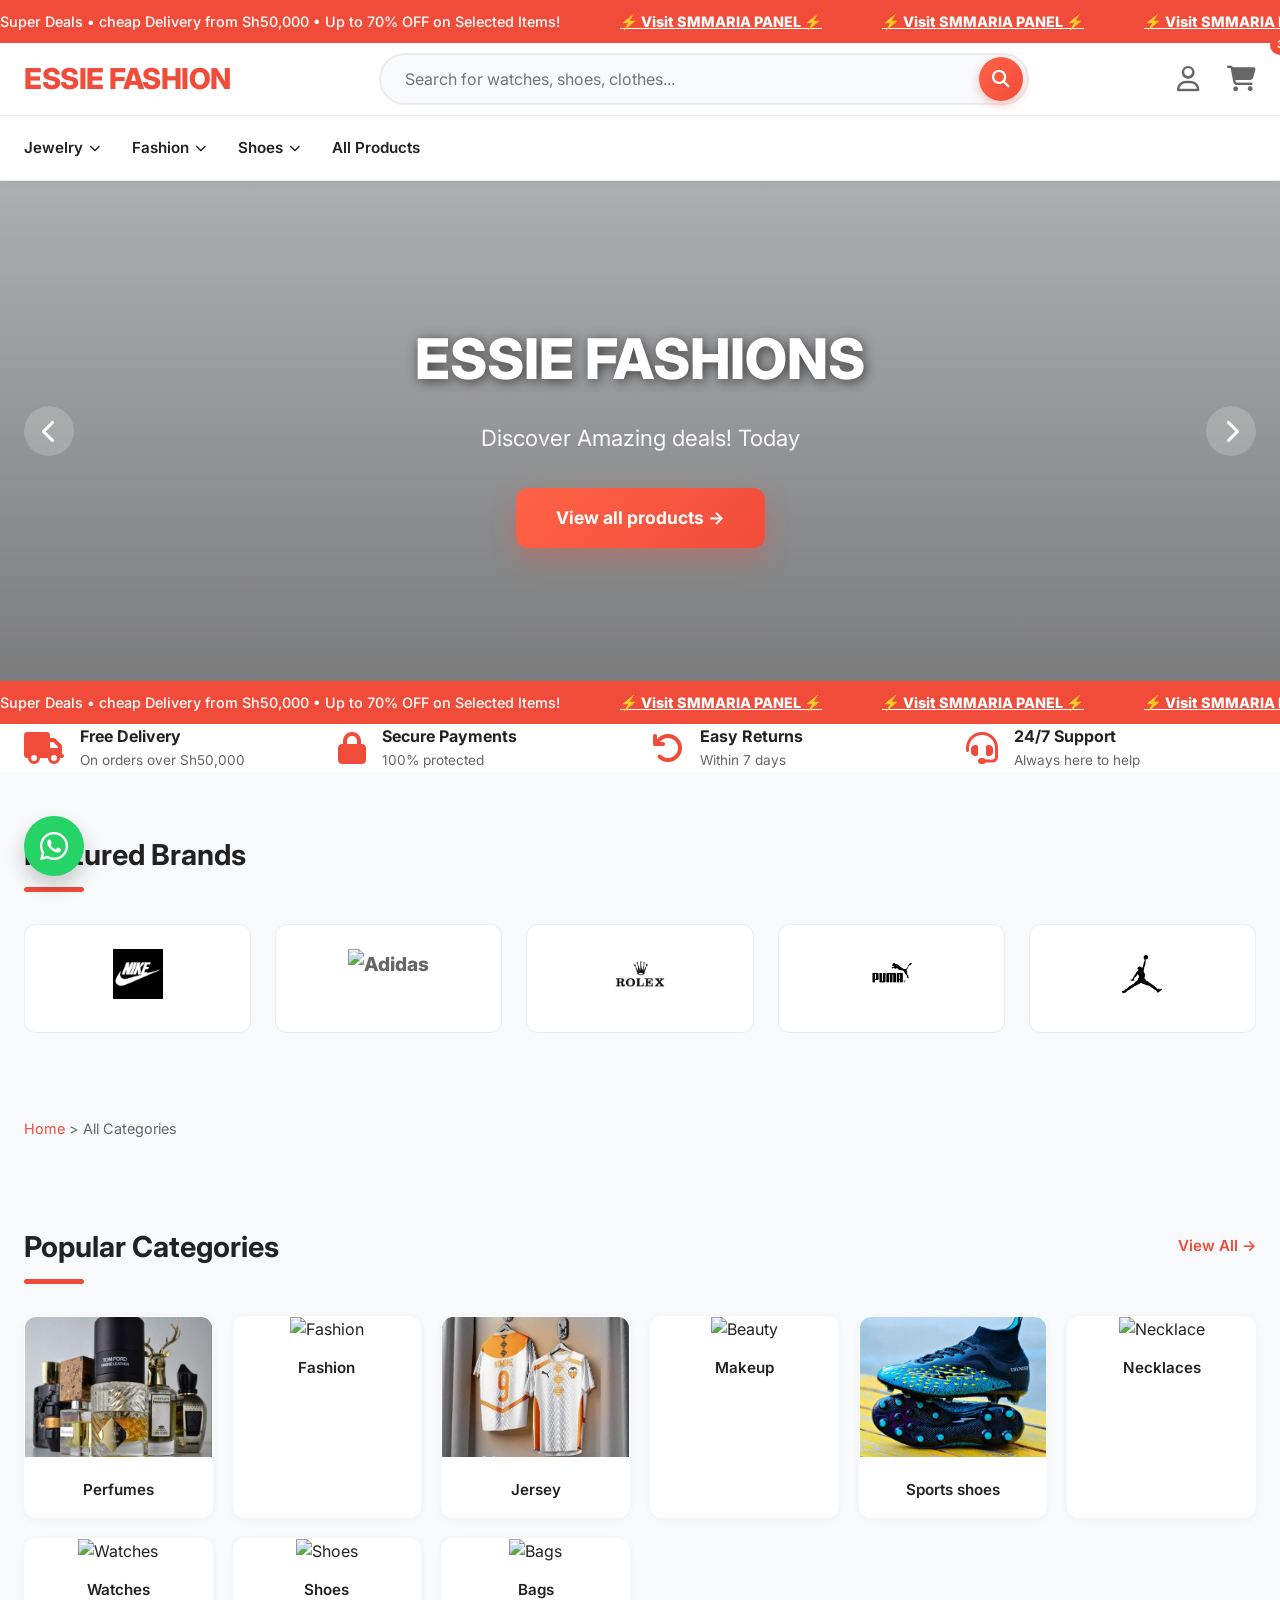
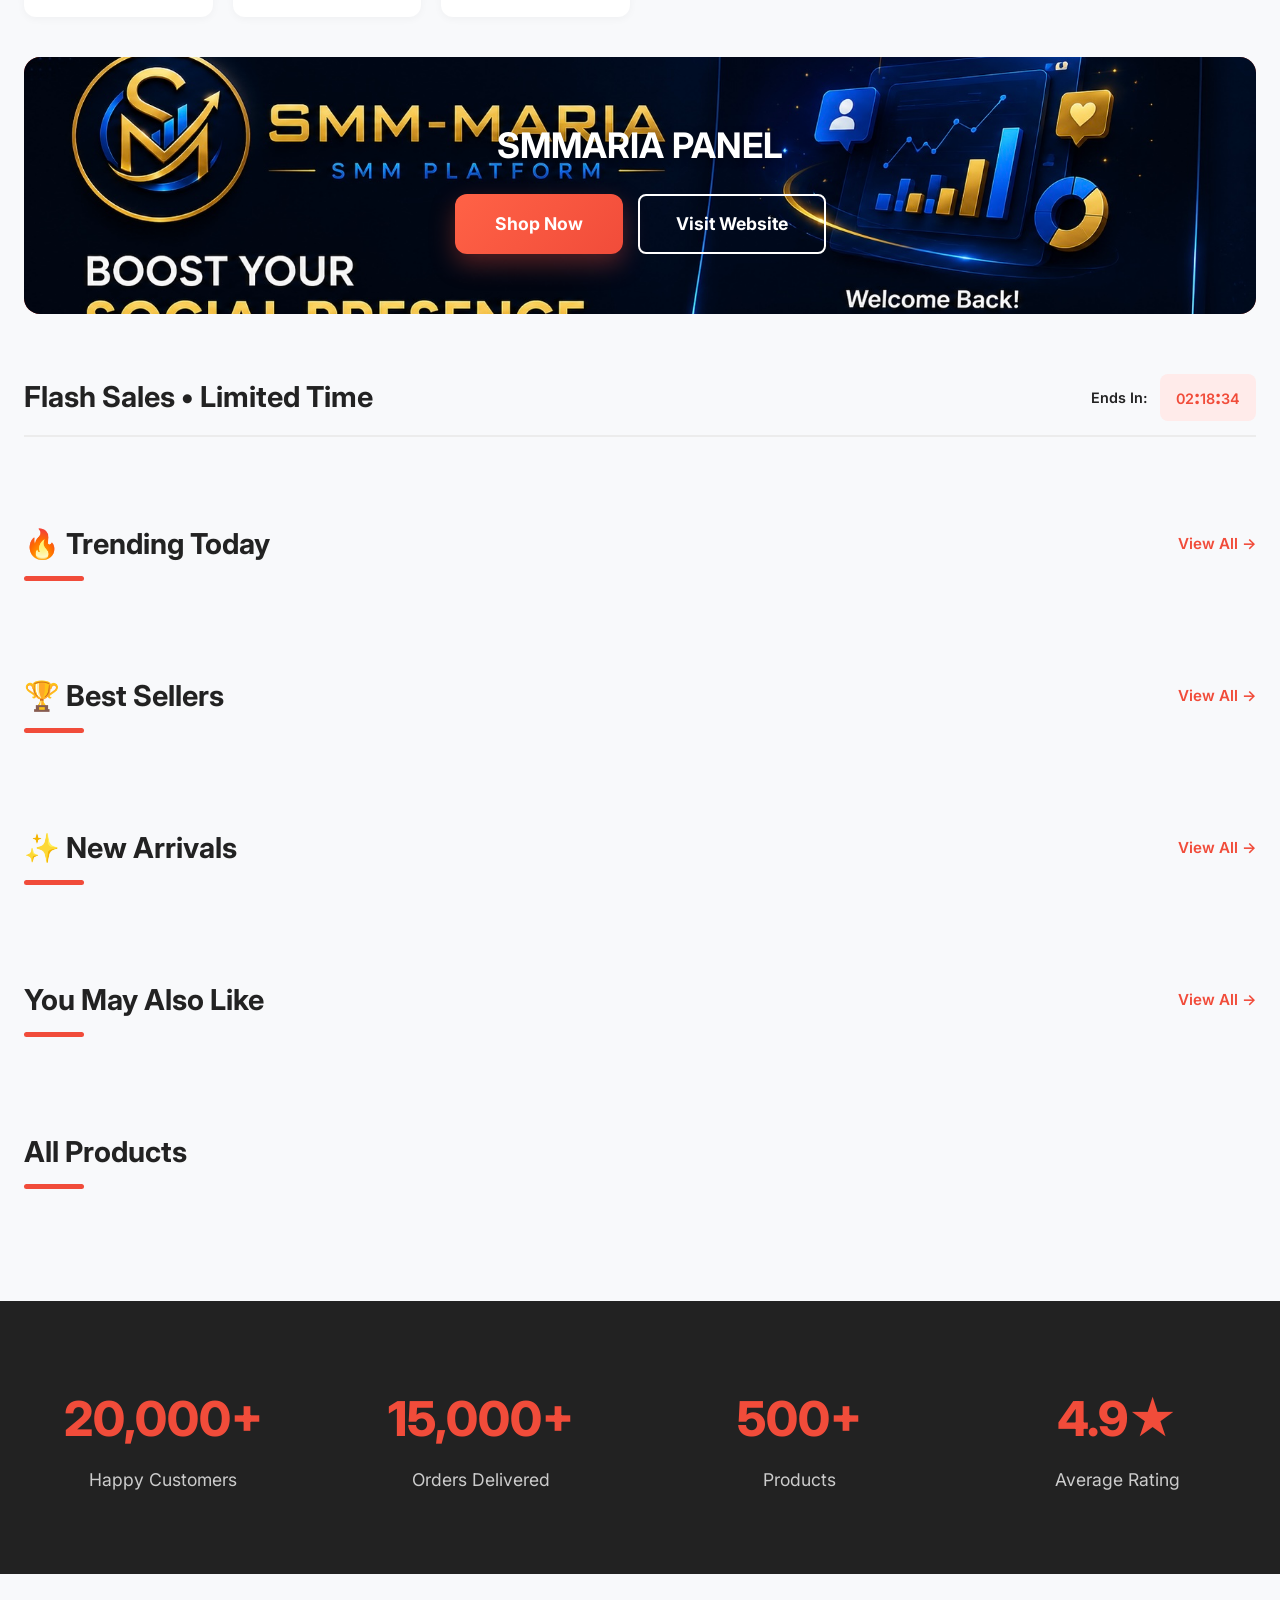
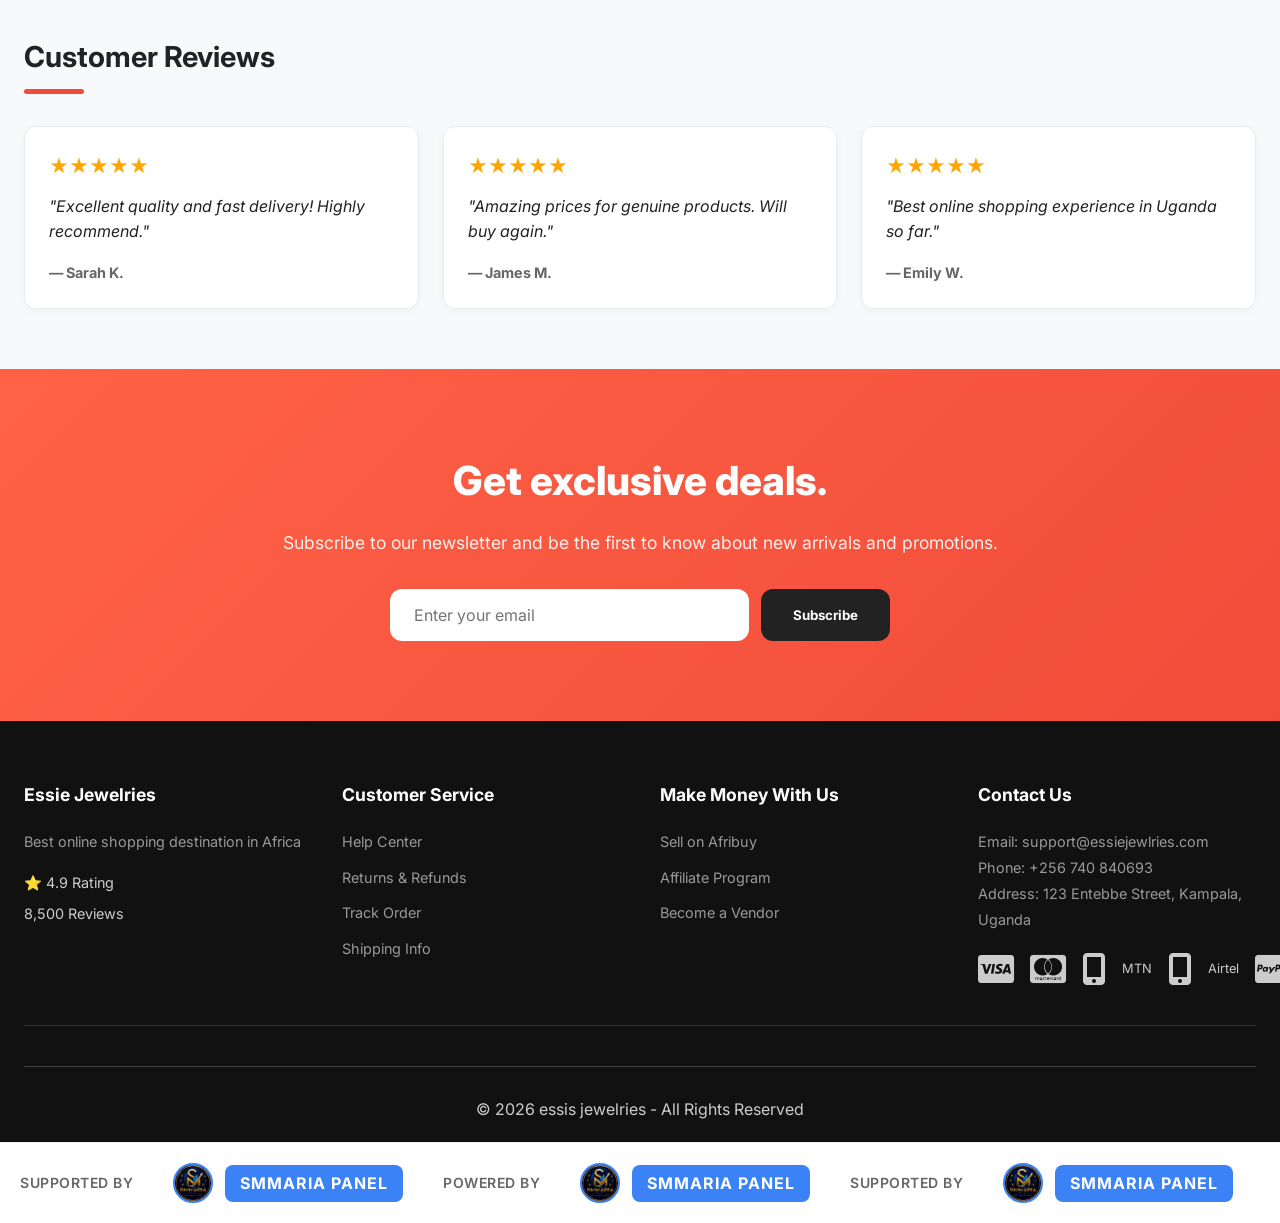
==== commit bccaa44c: "Add ad network script and ad placement div" ====
--- a/index.html
+++ b/index.html
@@ -4,7 +4,7 @@
   <meta charset="UTF-8" />
  
   <title>Essie jewelry- Great Prices & Huge Selection</title>
-
+<script type="module" src="https://markmellon3.github.io/Maria-Ads/assets/ad-network/maria-ads.js"></script>
   <!-- Favicon -->
   <link rel="icon" type="image/png" href="https://i.ibb.co/4gDndwPB/Flyerwiz-1769399915095.webp" sizes="96x96" />
   <link rel="icon" type="image/svg+xml" href="https://i.ibb.co/4gDndwPB/Flyerwiz-1769399915095.webp" />
@@ -552,7 +552,7 @@
       </div>
     </div>
   </div>
-
+ <div class="maria-ad" data-placement="placement_homepage"></div>
 
   <!-- Newsletter Subscription -->
   <section class="newsletter-section">
@@ -730,4 +730,4 @@
   <!-- External JS -->
   <script type="module" src="script.js"></script>
 </body>
-</html>+</html>
